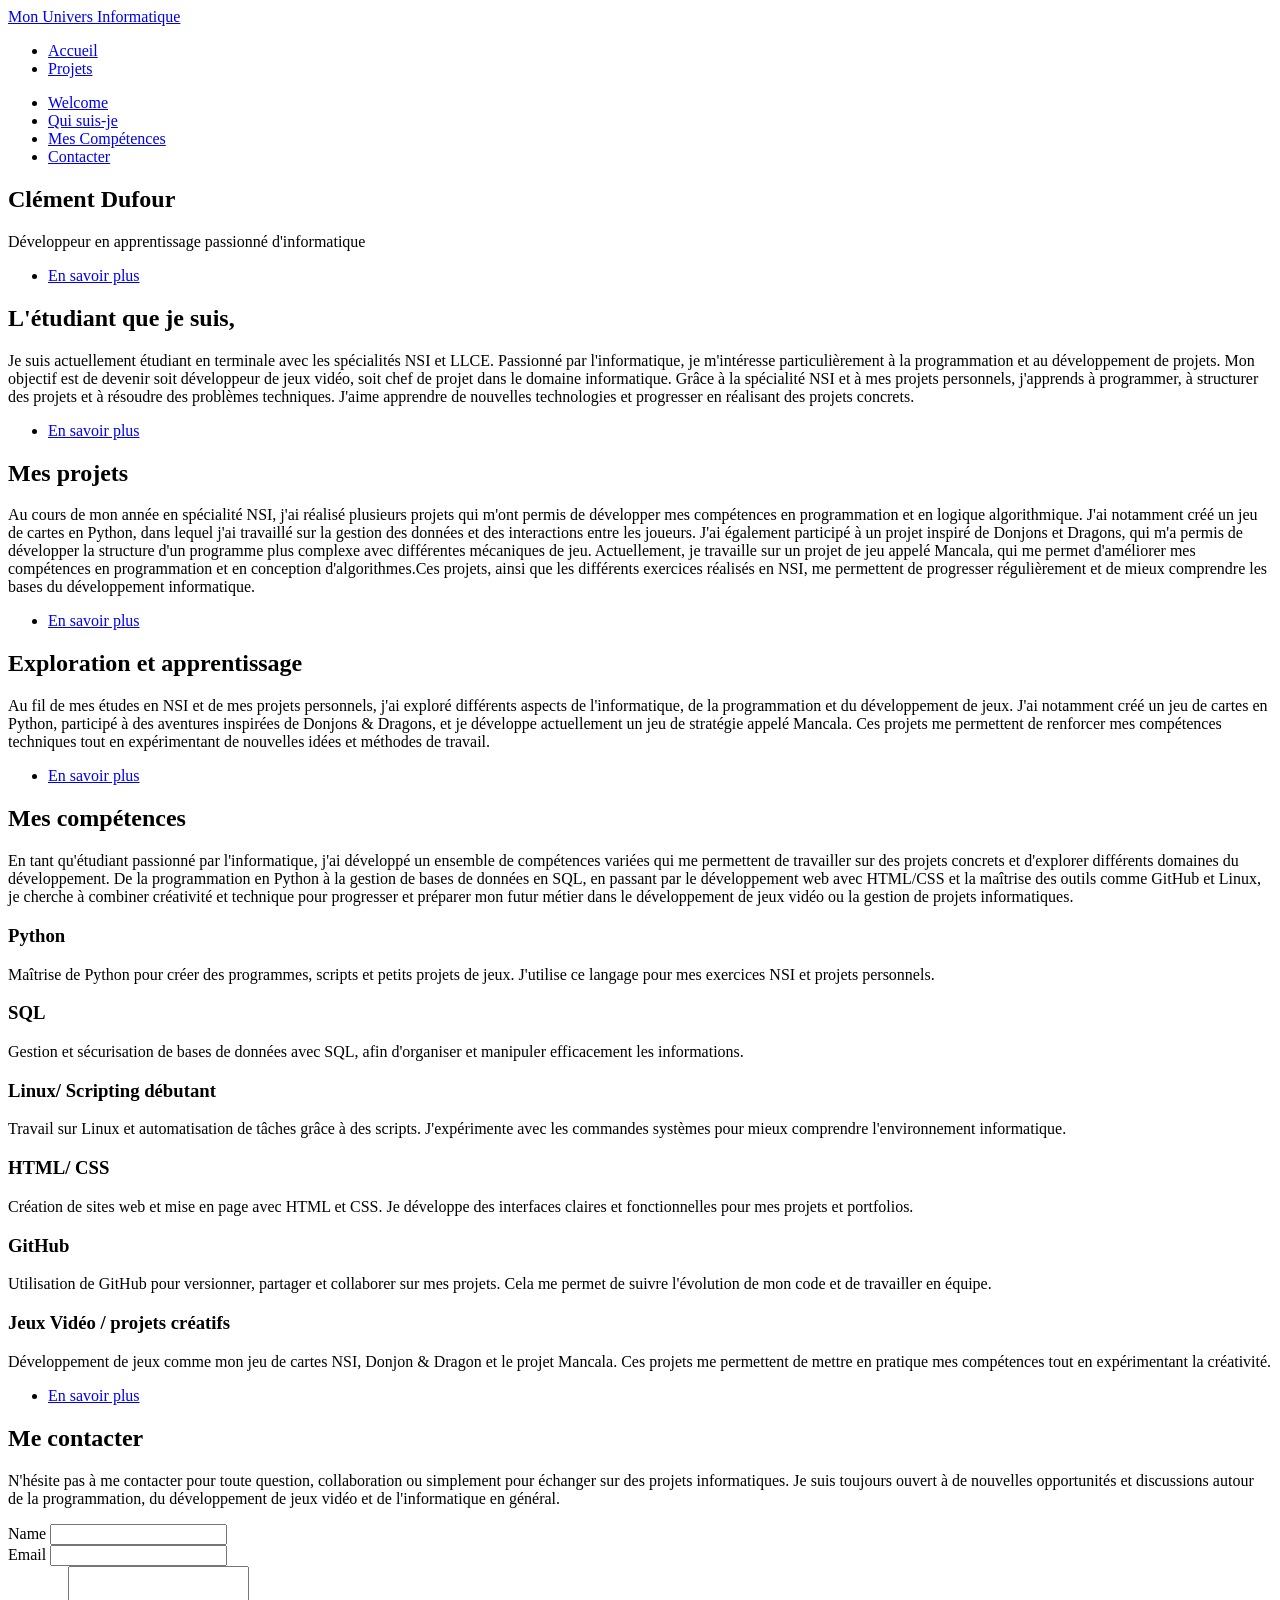
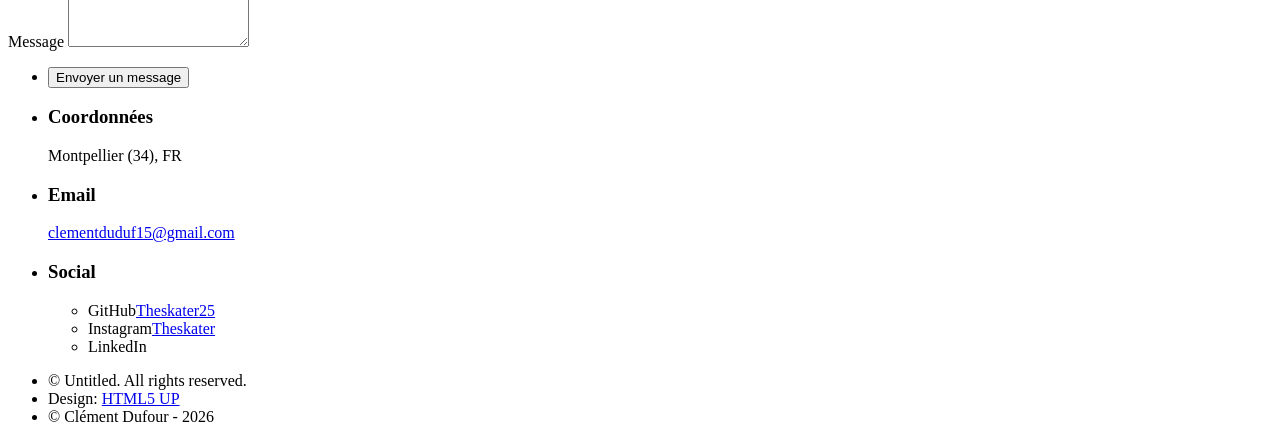
==== index.html @ 6a255f09 "Add files via upload" ====
<!DOCTYPE HTML>
<html>
	<head>
		<title>Mon Univers Informatique</title>
		<meta charset="utf-8" />
		<meta name="viewport" content="width=device-width, initial-scale=1, user-scalable=no" />
		<link rel="stylesheet" href="assets/css/main.css" />
		<noscript><link rel="stylesheet" href="assets/css/noscript.css" /></noscript>
	</head>
	<body class="is-preload">
		<!-- Header -->
		<header id="header">
			<a href="index.html" class="title">Mon Univers Informatique</a>
			<nav>
				<ul>
					<li><a href="index.html" class="active">Accueil</a></li>
					<li><a href="generic.html">Projets</a></li>
				</ul>
			</nav>
		</header>
		<!-- Sidebar -->
			<section id="sidebar">
				<div class="inner">
					<nav>
						<ul>
							<li><a href="#intro">Welcome</a></li>
							<li><a href="#one">Qui suis-je</a></li>
							<li><a href="#two">Mes Compétences</a></li>
							<li><a href="#three">Contacter</a></li>
						</ul>
					</nav>
				</div>
			</section>

		<!-- Wrapper -->
			<div id="wrapper">

				<!-- Intro -->
					<section id="intro" class="wrapper style1 fullscreen fade-up">
						<div class="inner">
							<h1>Clément Dufour</h1>
							<p>Développeur en apprentissage passionné d'informatique</a><br/>
							<ul class="actions">
								<li><a href="#one" class="button scrolly">En savoir plus</a></li>
							</ul>
						</div>
					</section>

				<!-- One -->
					<section id="one" class="wrapper style2 spotlights">
						<section>
							<a class="image"><img src="images/image_etudiant.jpg" alt="" data-position="center center" /></a>
							<div class="content">
								<div class="inner">
									<h2>L'étudiant que je suis,</h2>
									<p><p><p>Je suis actuellement étudiant en terminale avec les spécialités NSI et LLCE. Passionné par l'informatique, je m'intéresse particulièrement à la programmation et 
										au développement de projets. Mon objectif est de devenir soit développeur de jeux vidéo, soit chef de projet dans le domaine informatique. Grâce à la spécialité NSI et à mes projets personnels, j'apprends à programmer, 
										à structurer des projets et à résoudre des problèmes techniques. J'aime apprendre de nouvelles technologies et progresser en réalisant des projets concrets.</p></p>
									<ul class="actions">
										<li><a href="#two" class="button scrolly">En savoir plus</a></li>
									</ul>
								</div>
							</div>
						</section>
						<section>
							<a class="image"><img src="images/ampoule.jpg" alt="" data-position="top center" /></a>
							<div class="content">
								<div class="inner">
									<h2>Mes projets</h2>
									<p><p> Au cours de mon année en spécialité NSI, j'ai réalisé plusieurs projets qui m'ont permis de développer mes compétences en programmation et en logique algorithmique. J'ai notamment créé un jeu de cartes en Python, dans lequel j'ai travaillé sur la gestion 
										des données et des interactions entre les joueurs. J'ai également participé à un projet inspiré de Donjons et Dragons, qui m'a permis de développer la structure d'un programme plus complexe avec différentes mécaniques de jeu.
										Actuellement, je travaille sur un projet de jeu appelé Mancala, qui me permet d'améliorer mes compétences en programmation et en conception d'algorithmes.Ces projets, ainsi que les différents exercices réalisés en NSI, me permettent de progresser 
										régulièrement et de mieux comprendre les bases du développement informatique.</p></p>
									<ul class="actions">
										<li><a href="generic.html" class="button">En savoir plus</a></li>
									</ul>
								</div>
							</div>
						</section>
						<section>
							<a class="image"><img src="images/imageOuterWild.jpg" alt="" data-position="25% 25%" /></a>
							<div class="content">
								<div class="inner">
									<h2>Exploration et apprentissage</h2>
									<p>Au fil de mes études en NSI et de mes projets personnels, j'ai exploré différents aspects de l'informatique, de la programmation et du développement de jeux.
									   J'ai notamment créé un jeu de cartes en Python, participé à des aventures inspirées de Donjons & Dragons, et je développe actuellement un jeu de stratégie appelé Mancala.
									   Ces projets me permettent de renforcer mes compétences techniques tout en expérimentant de nouvelles idées et méthodes de travail.</p>
									<ul class="actions">
										<li><a href="#two" class="button scrolly">En savoir plus</a></li>
									</ul>
								</div>
							</div>
						</section>
					</section>

				<!-- Two -->
					<section id="two" class="wrapper style3 fade-up">
						<div class="inner">
							<h2>Mes compétences</h2>
							<p>En tant qu'étudiant passionné par l'informatique, j'ai développé un ensemble de compétences variées qui me permettent de travailler sur des projets concrets et d'explorer différents domaines du développement. 
							   De la programmation en Python à la gestion de bases de données en SQL, en passant par le développement web avec HTML/CSS et la maîtrise des outils comme GitHub et Linux, je cherche à combiner créativité et technique pour progresser et préparer mon futur métier dans le développement de jeux vidéo ou la gestion de projets informatiques.</p>
							<div class="features">
								<section>
									<span class="icon solid major fa-code"></span>
									<h3>Python</h3>
									<p>Maîtrise de Python pour créer des programmes, scripts et petits projets de jeux. J'utilise ce langage pour mes exercices NSI et projets personnels.</p>
								</section>
								<section>
									<span class="icon solid major fa-lock"></span>
									<h3>SQL</h3>
									<p>Gestion et sécurisation de bases de données avec SQL, afin d'organiser et manipuler efficacement les informations.</p>
								</section>
								<section>
									<span class="icon solid major fa-cog"></span>
									<h3>Linux/ Scripting débutant</h3>
									<p>Travail sur Linux et automatisation de tâches grâce à des scripts. J'expérimente avec les commandes systèmes pour mieux comprendre l'environnement informatique.</p>
								</section>
								<section>
									<span class="icon solid major fa-desktop"></span>
									<h3>HTML/ CSS</h3>
									<p>Création de sites web et mise en page avec HTML et CSS. Je développe des interfaces claires et fonctionnelles pour mes projets et portfolios.</p>
								</section>
								<section>
									<span class="icon solid major fa-link"></span>
									<h3>GitHub</h3>
									<p>Utilisation de GitHub pour versionner, partager et collaborer sur mes projets. Cela me permet de suivre l'évolution de mon code et de travailler en équipe.</p>
								</section>
								<section>
									<span class="icon major fa-gem"></span>
									<h3>Jeux Vidéo / projets créatifs</h3>
									<p>Développement de jeux comme mon jeu de cartes NSI, Donjon & Dragon et le projet Mancala. Ces projets me permettent de mettre en pratique mes compétences tout en expérimentant la créativité.</p>
								</section>
							</div>
							<ul class="actions">
								<li><a href="generic.html" class="button">En savoir plus</a></li>
							</ul>
						</div>
					</section>

				<!-- Three -->
					<section id="three" class="wrapper style1 fade-up">
						<div class="inner">
							<h2>Me contacter</h2>
							<p>N'hésite pas à me contacter pour toute question, collaboration ou simplement pour échanger sur des projets informatiques. 
								Je suis toujours ouvert à de nouvelles opportunités et discussions autour de la programmation, du développement de jeux vidéo et de l'informatique en général.</p>
							<div class="split style1">
								<section>
									<form action="https://formspree.io/f/xrbggpwe" method="POST">
										<div class="fields">
											<div class="field half">
												<label for="name">Name</label>
												<input type="text" name="name" id="name" required />
											</div>
											<div class="field half">
												<label for="email">Email</label>
												<input type="email" name="email" id="email" required />
											</div>
											<div class="field">
												<label for="message">Message</label>
												<textarea name="message" id="message" rows="5" required></textarea>
											</div>
										</div>
										<ul class="actions">
											<li><input type="submit" value="Envoyer un message" class="button submit"></li>
										</ul>
									</form>
								</section>
								<section>
									<ul class="contact">
										<li>
											<h3>Coordonnées</h3>
											<span>Montpellier (34),</a> FR </span>
										</li>
										<li>
											<h3>Email</h3>
											<a href="mailto:clementduduf15@gmail.com">clementduduf15@gmail.com</a>

										</li>
										<li>
											<h3>Social</h3>
											<ul class="icons">
												<li><a class="icon brands fa-github"><span class="label">GitHub</span><a href="https://github.com/Theskater25">Theskater25</a></li>
												<li><a class="icon brands fa-instagram"><span class="label">Instagram</span><a href="https://www.instagram.com/clement.duf15?igsh=MTU4azQyaDRmZXhjaA%3D%3D&utm_source=qr">Theskater</a></li>
												<li><a class="icon brands fa-linkedin-in"><span class="label">LinkedIn</span></a></li>
											</ul>
										</li>
									</ul>
								</section>
							</div>
						</div>
					</section>

			</div>

		<!-- Footer -->
			<footer id="footer" class="wrapper style1-alt">
				<div class="inner">
					<ul class="menu">
						<li>&copy; Untitled. All rights reserved.</li><li>Design: <a href="http://html5up.net">HTML5 UP</a></li><li>© Clément Dufour - 2026</li>
					</ul>
				</div>
			</footer>

		<!-- Scripts -->
			<script src="assets/js/jquery.min.js"></script>
			<script src="assets/js/jquery.scrollex.min.js"></script>
			<script src="assets/js/jquery.scrolly.min.js"></script>
			<script src="assets/js/browser.min.js"></script>
			<script src="assets/js/breakpoints.min.js"></script>
			<script src="assets/js/util.js"></script>
			<script src="assets/js/main.js"></script>

	</body>
</html>
---- assets/css/main.css ----
@import url(fontawesome-all.min.css);

/*
	Hyperspace by HTML5 UP
	html5up.net | @ajlkn
	Free for personal and commercial use under the CCA 3.0 license (html5up.net/license)
*/

html, body, div, span, applet, object,
iframe, h1, h2, h3, h4, h5, h6, p, blockquote,
pre, a, abbr, acronym, address, big, cite,
code, del, dfn, em, img, ins, kbd, q, s, samp,
small, strike, strong, sub, sup, tt, var, b,
u, i, center, dl, dt, dd, ol, ul, li, fieldset,
form, label, legend, table, caption, tbody,
tfoot, thead, tr, th, td, article, aside,
canvas, details, embed, figure, figcaption,
footer, header, hgroup, menu, nav, output, ruby,
section, summary, time, mark, audio, video {
	margin: 0;
	padding: 0;
	border: 0;
	font-size: 100%;
	font: inherit;
	vertical-align: baseline;}

article, aside, details, figcaption, figure,
footer, header, hgroup, menu, nav, section {
	display: block;}

body {
	line-height: 1;
}

ol, ul {
	list-style: none;
}

blockquote, q {
	quotes: none;
}

	blockquote:before, blockquote:after, q:before, q:after {
		content: '';
		content: none;
	}

table {
	border-collapse: collapse;
	border-spacing: 0;
}

body {
	-webkit-text-size-adjust: none;
}

mark {
	background-color: transparent;
	color: inherit;
}

input::-moz-focus-inner {
	border: 0;
	padding: 0;
}

input, select, textarea {
	-moz-appearance: none;
	-webkit-appearance: none;
	-ms-appearance: none;
	appearance: none;
}

/* Basic */

	@-ms-viewport {
		width: device-width;
	}

	body {
		-ms-overflow-style: scrollbar;
	}

	@media screen and (max-width: 480px) {

		html, body {
			min-width: 320px;
		}

	}

	html {
		box-sizing: border-box;
	}

	*, *:before, *:after {
		box-sizing: inherit;
	}

	body {
		background: #312450;
	}

		body.is-preload *, body.is-preload *:before, body.is-preload *:after {
			-moz-animation: none !important;
			-webkit-animation: none !important;
			-ms-animation: none !important;
			animation: none !important;
			-moz-transition: none !important;
			-webkit-transition: none !important;
			-ms-transition: none !important;
			transition: none !important;
		}

/* Type */

	body, input, select, textarea {
		color: rgba(255, 255, 255, 0.55);
		font-family: Arial, Helvetica, sans-serif;
		font-size: 16.5pt;
		font-weight: normal;
		line-height: 1.75;
	}

		@media screen and (max-width: 1680px) {

			body, input, select, textarea {
				font-size: 13pt;
			}

		}

		@media screen and (max-width: 1280px) {

			body, input, select, textarea {
				font-size: 12pt;
			}

		}

		@media screen and (max-width: 360px) {

			body, input, select, textarea {
				font-size: 11pt;
			}

		}

	a {
		-moz-transition: color 0.2s ease, border-bottom-color 0.2s ease;
		-webkit-transition: color 0.2s ease, border-bottom-color 0.2s ease;
		-ms-transition: color 0.2s ease, border-bottom-color 0.2s ease;
		transition: color 0.2s ease, border-bottom-color 0.2s ease;
		border-bottom: dotted 1px rgba(255, 255, 255, 0.35);
		color: inherit;
		text-decoration: none;
	}

		a:hover {
			border-bottom-color: transparent;
			color: #ffffff;
		}

	strong, b {
		color: #ffffff;
		font-weight: bold;
	}

	em, i {
		font-style: italic;
	}

	p {
		margin: 0 0 2em 0;
	}

	h1, h2, h3, h4, h5, h6 {
		color: #ffffff;
		font-weight: bold;
		line-height: 1.5;
		margin: 0 0 0.5em 0;
	}

		h1 a, h2 a, h3 a, h4 a, h5 a, h6 a {
			color: inherit;
			text-decoration: none;
		}

	h1 {
		font-size: 2.75em;
	}

		h1.major {
			margin: 0 0 1.3em 0;
			position: relative;
			padding-bottom: 0.35em;
		}

			h1.major:after {
				background-image: -moz-linear-gradient(to right, #5e42a6, #b74e91);
				background-image: -webkit-linear-gradient(to right, #5e42a6, #b74e91);
				background-image: -ms-linear-gradient(to right, #5e42a6, #b74e91);
				background-image: linear-gradient(to right, #5e42a6, #b74e91);
				-moz-transition: max-width 0.2s ease;
				-webkit-transition: max-width 0.2s ease;
				-ms-transition: max-width 0.2s ease;
				transition: max-width 0.2s ease;
				border-radius: 0.2em;
				bottom: 0;
				content: '';
				height: 0.05em;
				position: absolute;
				right: 0;
				width: 100%;
			}

	h2 {
		font-size: 1.75em;
	}

	h3 {
		font-size: 1.1em;
	}

	h4 {
		font-size: 1em;
	}

	h5 {
		font-size: 0.8em;
	}

	h6 {
		font-size: 0.6em;
	}

	@media screen and (max-width: 736px) {

		h1 {
			font-size: 2em;
		}

		h2 {
			font-size: 1.25em;
		}

		h3 {
			font-size: 1em;
		}

		h4 {
			font-size: 0.8em;
		}

		h5 {
			font-size: 0.6em;
		}

		h6 {
			font-size: 0.6em;
		}

	}

	sub {
		font-size: 0.8em;
		position: relative;
		top: 0.5em;
	}

	sup {
		font-size: 0.8em;
		position: relative;
		top: -0.5em;
	}

	blockquote {
		border-left: solid 4px rgba(255, 255, 255, 0.15);
		font-style: italic;
		margin: 0 0 2em 0;
		padding: 0.5em 0 0.5em 2em;
	}

	code {
		background: rgba(255, 255, 255, 0.05);
		border-radius: 0.25em;
		border: solid 1px rgba(255, 255, 255, 0.15);
		font-family: "Courier New", monospace;
		font-size: 0.9em;
		margin: 0 0.25em;
		padding: 0.25em 0.65em;
	}

	pre {
		-webkit-overflow-scrolling: touch;
		font-family: "Courier New", monospace;
		font-size: 0.9em;
		margin: 0 0 2em 0;
	}

		pre code {
			display: block;
			line-height: 1.75em;
			padding: 1em 1.5em;
			overflow-x: auto;
		}

	hr {
		border: 0;
		border-bottom: solid 1px rgba(255, 255, 255, 0.15);
		margin: 2em 0;
	}

		hr.major {
			margin: 3em 0;
		}

	.align-left {
		text-align: left;
	}

	.align-center {
		text-align: center;
	}

	.align-right {
		text-align: right;
	}

/* Row */

	.row {
		display: flex;
		flex-wrap: wrap;
		box-sizing: border-box;
		align-items: stretch;
	}

		.row > * {
			box-sizing: border-box;
		}

		.row.gtr-uniform > * > :last-child {
			margin-bottom: 0;
		}

		.row.aln-left {
			justify-content: flex-start;
		}

		.row.aln-center {
			justify-content: center;
		}

		.row.aln-right {
			justify-content: flex-end;
		}

		.row.aln-top {
			align-items: flex-start;
		}

		.row.aln-middle {
			align-items: center;
		}

		.row.aln-bottom {
			align-items: flex-end;
		}

		.row > .imp {
			order: -1;
		}

		.row > .col-1 {
			width: 8.33333%;
		}

		.row > .off-1 {
			margin-left: 8.33333%;
		}

		.row > .col-2 {
			width: 16.66667%;
		}

		.row > .off-2 {
			margin-left: 16.66667%;
		}

		.row > .col-3 {
			width: 25%;
		}

		.row > .off-3 {
			margin-left: 25%;
		}

		.row > .col-4 {
			width: 33.33333%;
		}

		.row > .off-4 {
			margin-left: 33.33333%;
		}

		.row > .col-5 {
			width: 41.66667%;
		}

		.row > .off-5 {
			margin-left: 41.66667%;
		}

		.row > .col-6 {
			width: 50%;
		}

		.row > .off-6 {
			margin-left: 50%;
		}

		.row > .col-7 {
			width: 58.33333%;
		}

		.row > .off-7 {
			margin-left: 58.33333%;
		}

		.row > .col-8 {
			width: 66.66667%;
		}

		.row > .off-8 {
			margin-left: 66.66667%;
		}

		.row > .col-9 {
			width: 75%;
		}

		.row > .off-9 {
			margin-left: 75%;
		}

		.row > .col-10 {
			width: 83.33333%;
		}

		.row > .off-10 {
			margin-left: 83.33333%;
		}

		.row > .col-11 {
			width: 91.66667%;
		}

		.row > .off-11 {
			margin-left: 91.66667%;
		}

		.row > .col-12 {
			width: 100%;
		}

		.row > .off-12 {
			margin-left: 100%;
		}

		.row.gtr-0 {
			margin-top: 0;
			margin-left: 0em;
		}

			.row.gtr-0 > * {
				padding: 0 0 0 0em;
			}

			.row.gtr-0.gtr-uniform {
				margin-top: 0em;
			}

				.row.gtr-0.gtr-uniform > * {
					padding-top: 0em;
				}

		.row.gtr-25 {
			margin-top: 0;
			margin-left: -0.375em;
		}

			.row.gtr-25 > * {
				padding: 0 0 0 0.375em;
			}

			.row.gtr-25.gtr-uniform {
				margin-top: -0.375em;
			}

				.row.gtr-25.gtr-uniform > * {
					padding-top: 0.375em;
				}

		.row.gtr-50 {
			margin-top: 0;
			margin-left: -0.75em;
		}

			.row.gtr-50 > * {
				padding: 0 0 0 0.75em;
			}

			.row.gtr-50.gtr-uniform {
				margin-top: -0.75em;
			}

				.row.gtr-50.gtr-uniform > * {
					padding-top: 0.75em;
				}

		.row {
			margin-top: 0;
			margin-left: -1.5em;
		}

			.row > * {
				padding: 0 0 0 1.5em;
			}

			.row.gtr-uniform {
				margin-top: -1.5em;
			}

				.row.gtr-uniform > * {
					padding-top: 1.5em;
				}

		.row.gtr-150 {
			margin-top: 0;
			margin-left: -2.25em;
		}

			.row.gtr-150 > * {
				padding: 0 0 0 2.25em;
			}

			.row.gtr-150.gtr-uniform {
				margin-top: -2.25em;
			}

				.row.gtr-150.gtr-uniform > * {
					padding-top: 2.25em;
				}

		.row.gtr-200 {
			margin-top: 0;
			margin-left: -3em;
		}

			.row.gtr-200 > * {
				padding: 0 0 0 3em;
			}

			.row.gtr-200.gtr-uniform {
				margin-top: -3em;
			}

				.row.gtr-200.gtr-uniform > * {
					padding-top: 3em;
				}

		@media screen and (max-width: 1680px) {

			.row {
				display: flex;
				flex-wrap: wrap;
				box-sizing: border-box;
				align-items: stretch;
			}

				.row > * {
					box-sizing: border-box;
				}

				.row.gtr-uniform > * > :last-child {
					margin-bottom: 0;
				}

				.row.aln-left {
					justify-content: flex-start;
				}

				.row.aln-center {
					justify-content: center;
				}

				.row.aln-right {
					justify-content: flex-end;
				}

				.row.aln-top {
					align-items: flex-start;
				}

				.row.aln-middle {
					align-items: center;
				}

				.row.aln-bottom {
					align-items: flex-end;
				}

				.row > .imp-xlarge {
					order: -1;
				}

				.row > .col-1-xlarge {
					width: 8.33333%;
				}

				.row > .off-1-xlarge {
					margin-left: 8.33333%;
				}

				.row > .col-2-xlarge {
					width: 16.66667%;
				}

				.row > .off-2-xlarge {
					margin-left: 16.66667%;
				}

				.row > .col-3-xlarge {
					width: 25%;
				}

				.row > .off-3-xlarge {
					margin-left: 25%;
				}

				.row > .col-4-xlarge {
					width: 33.33333%;
				}

				.row > .off-4-xlarge {
					margin-left: 33.33333%;
				}

				.row > .col-5-xlarge {
					width: 41.66667%;
				}

				.row > .off-5-xlarge {
					margin-left: 41.66667%;
				}

				.row > .col-6-xlarge {
					width: 50%;
				}

				.row > .off-6-xlarge {
					margin-left: 50%;
				}

				.row > .col-7-xlarge {
					width: 58.33333%;
				}

				.row > .off-7-xlarge {
					margin-left: 58.33333%;
				}

				.row > .col-8-xlarge {
					width: 66.66667%;
				}

				.row > .off-8-xlarge {
					margin-left: 66.66667%;
				}

				.row > .col-9-xlarge {
					width: 75%;
				}

				.row > .off-9-xlarge {
					margin-left: 75%;
				}

				.row > .col-10-xlarge {
					width: 83.33333%;
				}

				.row > .off-10-xlarge {
					margin-left: 83.33333%;
				}

				.row > .col-11-xlarge {
					width: 91.66667%;
				}

				.row > .off-11-xlarge {
					margin-left: 91.66667%;
				}

				.row > .col-12-xlarge {
					width: 100%;
				}

				.row > .off-12-xlarge {
					margin-left: 100%;
				}

				.row.gtr-0 {
					margin-top: 0;
					margin-left: 0em;
				}

					.row.gtr-0 > * {
						padding: 0 0 0 0em;
					}

					.row.gtr-0.gtr-uniform {
						margin-top: 0em;
					}

						.row.gtr-0.gtr-uniform > * {
							padding-top: 0em;
						}

				.row.gtr-25 {
					margin-top: 0;
					margin-left: -0.375em;
				}

					.row.gtr-25 > * {
						padding: 0 0 0 0.375em;
					}

					.row.gtr-25.gtr-uniform {
						margin-top: -0.375em;
					}

						.row.gtr-25.gtr-uniform > * {
							padding-top: 0.375em;
						}

				.row.gtr-50 {
					margin-top: 0;
					margin-left: -0.75em;
				}

					.row.gtr-50 > * {
						padding: 0 0 0 0.75em;
					}

					.row.gtr-50.gtr-uniform {
						margin-top: -0.75em;
					}

						.row.gtr-50.gtr-uniform > * {
							padding-top: 0.75em;
						}

				.row {
					margin-top: 0;
					margin-left: -1.5em;
				}

					.row > * {
						padding: 0 0 0 1.5em;
					}

					.row.gtr-uniform {
						margin-top: -1.5em;
					}

						.row.gtr-uniform > * {
							padding-top: 1.5em;
						}

				.row.gtr-150 {
					margin-top: 0;
					margin-left: -2.25em;
				}

					.row.gtr-150 > * {
						padding: 0 0 0 2.25em;
					}

					.row.gtr-150.gtr-uniform {
						margin-top: -2.25em;
					}

						.row.gtr-150.gtr-uniform > * {
							padding-top: 2.25em;
						}

				.row.gtr-200 {
					margin-top: 0;
					margin-left: -3em;
				}

					.row.gtr-200 > * {
						padding: 0 0 0 3em;
					}

					.row.gtr-200.gtr-uniform {
						margin-top: -3em;
					}

						.row.gtr-200.gtr-uniform > * {
							padding-top: 3em;
						}

		}

		@media screen and (max-width: 1280px) {

			.row {
				display: flex;
				flex-wrap: wrap;
				box-sizing: border-box;
				align-items: stretch;
			}

				.row > * {
					box-sizing: border-box;
				}

				.row.gtr-uniform > * > :last-child {
					margin-bottom: 0;
				}

				.row.aln-left {
					justify-content: flex-start;
				}

				.row.aln-center {
					justify-content: center;
				}

				.row.aln-right {
					justify-content: flex-end;
				}

				.row.aln-top {
					align-items: flex-start;
				}

				.row.aln-middle {
					align-items: center;
				}

				.row.aln-bottom {
					align-items: flex-end;
				}

				.row > .imp-large {
					order: -1;
				}

				.row > .col-1-large {
					width: 8.33333%;
				}

				.row > .off-1-large {
					margin-left: 8.33333%;
				}

				.row > .col-2-large {
					width: 16.66667%;
				}

				.row > .off-2-large {
					margin-left: 16.66667%;
				}

				.row > .col-3-large {
					width: 25%;
				}

				.row > .off-3-large {
					margin-left: 25%;
				}

				.row > .col-4-large {
					width: 33.33333%;
				}

				.row > .off-4-large {
					margin-left: 33.33333%;
				}

				.row > .col-5-large {
					width: 41.66667%;
				}

				.row > .off-5-large {
					margin-left: 41.66667%;
				}

				.row > .col-6-large {
					width: 50%;
				}

				.row > .off-6-large {
					margin-left: 50%;
				}

				.row > .col-7-large {
					width: 58.33333%;
				}

				.row > .off-7-large {
					margin-left: 58.33333%;
				}

				.row > .col-8-large {
					width: 66.66667%;
				}

				.row > .off-8-large {
					margin-left: 66.66667%;
				}

				.row > .col-9-large {
					width: 75%;
				}

				.row > .off-9-large {
					margin-left: 75%;
				}

				.row > .col-10-large {
					width: 83.33333%;
				}

				.row > .off-10-large {
					margin-left: 83.33333%;
				}

				.row > .col-11-large {
					width: 91.66667%;
				}

				.row > .off-11-large {
					margin-left: 91.66667%;
				}

				.row > .col-12-large {
					width: 100%;
				}

				.row > .off-12-large {
					margin-left: 100%;
				}

				.row.gtr-0 {
					margin-top: 0;
					margin-left: 0em;
				}

					.row.gtr-0 > * {
						padding: 0 0 0 0em;
					}

					.row.gtr-0.gtr-uniform {
						margin-top: 0em;
					}

						.row.gtr-0.gtr-uniform > * {
							padding-top: 0em;
						}

				.row.gtr-25 {
					margin-top: 0;
					margin-left: -0.375em;
				}

					.row.gtr-25 > * {
						padding: 0 0 0 0.375em;
					}

					.row.gtr-25.gtr-uniform {
						margin-top: -0.375em;
					}

						.row.gtr-25.gtr-uniform > * {
							padding-top: 0.375em;
						}

				.row.gtr-50 {
					margin-top: 0;
					margin-left: -0.75em;
				}

					.row.gtr-50 > * {
						padding: 0 0 0 0.75em;
					}

					.row.gtr-50.gtr-uniform {
						margin-top: -0.75em;
					}

						.row.gtr-50.gtr-uniform > * {
							padding-top: 0.75em;
						}

				.row {
					margin-top: 0;
					margin-left: -1.5em;
				}

					.row > * {
						padding: 0 0 0 1.5em;
					}

					.row.gtr-uniform {
						margin-top: -1.5em;
					}

						.row.gtr-uniform > * {
							padding-top: 1.5em;
						}

				.row.gtr-150 {
					margin-top: 0;
					margin-left: -2.25em;
				}

					.row.gtr-150 > * {
						padding: 0 0 0 2.25em;
					}

					.row.gtr-150.gtr-uniform {
						margin-top: -2.25em;
					}

						.row.gtr-150.gtr-uniform > * {
							padding-top: 2.25em;
						}

				.row.gtr-200 {
					margin-top: 0;
					margin-left: -3em;
				}

					.row.gtr-200 > * {
						padding: 0 0 0 3em;
					}

					.row.gtr-200.gtr-uniform {
						margin-top: -3em;
					}

						.row.gtr-200.gtr-uniform > * {
							padding-top: 3em;
						}

		}

		@media screen and (max-width: 980px) {

			.row {
				display: flex;
				flex-wrap: wrap;
				box-sizing: border-box;
				align-items: stretch;
			}

				.row > * {
					box-sizing: border-box;
				}

				.row.gtr-uniform > * > :last-child {
					margin-bottom: 0;
				}

				.row.aln-left {
					justify-content: flex-start;
				}

				.row.aln-center {
					justify-content: center;
				}

				.row.aln-right {
					justify-content: flex-end;
				}

				.row.aln-top {
					align-items: flex-start;
				}

				.row.aln-middle {
					align-items: center;
				}

				.row.aln-bottom {
					align-items: flex-end;
				}

				.row > .imp-medium {
					order: -1;
				}

				.row > .col-1-medium {
					width: 8.33333%;
				}

				.row > .off-1-medium {
					margin-left: 8.33333%;
				}

				.row > .col-2-medium {
					width: 16.66667%;
				}

				.row > .off-2-medium {
					margin-left: 16.66667%;
				}

				.row > .col-3-medium {
					width: 25%;
				}

				.row > .off-3-medium {
					margin-left: 25%;
				}

				.row > .col-4-medium {
					width: 33.33333%;
				}

				.row > .off-4-medium {
					margin-left: 33.33333%;
				}

				.row > .col-5-medium {
					width: 41.66667%;
				}

				.row > .off-5-medium {
					margin-left: 41.66667%;
				}

				.row > .col-6-medium {
					width: 50%;
				}

				.row > .off-6-medium {
					margin-left: 50%;
				}

				.row > .col-7-medium {
					width: 58.33333%;
				}

				.row > .off-7-medium {
					margin-left: 58.33333%;
				}

				.row > .col-8-medium {
					width: 66.66667%;
				}

				.row > .off-8-medium {
					margin-left: 66.66667%;
				}

				.row > .col-9-medium {
					width: 75%;
				}

				.row > .off-9-medium {
					margin-left: 75%;
				}

				.row > .col-10-medium {
					width: 83.33333%;
				}

				.row > .off-10-medium {
					margin-left: 83.33333%;
				}

				.row > .col-11-medium {
					width: 91.66667%;
				}

				.row > .off-11-medium {
					margin-left: 91.66667%;
				}

				.row > .col-12-medium {
					width: 100%;
				}

				.row > .off-12-medium {
					margin-left: 100%;
				}

				.row.gtr-0 {
					margin-top: 0;
					margin-left: 0em;
				}

					.row.gtr-0 > * {
						padding: 0 0 0 0em;
					}

					.row.gtr-0.gtr-uniform {
						margin-top: 0em;
					}

						.row.gtr-0.gtr-uniform > * {
							padding-top: 0em;
						}

				.row.gtr-25 {
					margin-top: 0;
					margin-left: -0.375em;
				}

					.row.gtr-25 > * {
						padding: 0 0 0 0.375em;
					}

					.row.gtr-25.gtr-uniform {
						margin-top: -0.375em;
					}

						.row.gtr-25.gtr-uniform > * {
							padding-top: 0.375em;
						}

				.row.gtr-50 {
					margin-top: 0;
					margin-left: -0.75em;
				}

					.row.gtr-50 > * {
						padding: 0 0 0 0.75em;
					}

					.row.gtr-50.gtr-uniform {
						margin-top: -0.75em;
					}

						.row.gtr-50.gtr-uniform > * {
							padding-top: 0.75em;
						}

				.row {
					margin-top: 0;
					margin-left: -1.5em;
				}

					.row > * {
						padding: 0 0 0 1.5em;
					}

					.row.gtr-uniform {
						margin-top: -1.5em;
					}

						.row.gtr-uniform > * {
							padding-top: 1.5em;
						}

				.row.gtr-150 {
					margin-top: 0;
					margin-left: -2.25em;
				}

					.row.gtr-150 > * {
						padding: 0 0 0 2.25em;
					}

					.row.gtr-150.gtr-uniform {
						margin-top: -2.25em;
					}

						.row.gtr-150.gtr-uniform > * {
							padding-top: 2.25em;
						}

				.row.gtr-200 {
					margin-top: 0;
					margin-left: -3em;
				}

					.row.gtr-200 > * {
						padding: 0 0 0 3em;
					}

					.row.gtr-200.gtr-uniform {
						margin-top: -3em;
					}

						.row.gtr-200.gtr-uniform > * {
							padding-top: 3em;
						}

		}

		@media screen and (max-width: 736px) {

			.row {
				display: flex;
				flex-wrap: wrap;
				box-sizing: border-box;
				align-items: stretch;
			}

				.row > * {
					box-sizing: border-box;
				}

				.row.gtr-uniform > * > :last-child {
					margin-bottom: 0;
				}

				.row.aln-left {
					justify-content: flex-start;
				}

				.row.aln-center {
					justify-content: center;
				}

				.row.aln-right {
					justify-content: flex-end;
				}

				.row.aln-top {
					align-items: flex-start;
				}

				.row.aln-middle {
					align-items: center;
				}

				.row.aln-bottom {
					align-items: flex-end;
				}

				.row > .imp-small {
					order: -1;
				}

				.row > .col-1-small {
					width: 8.33333%;
				}

				.row > .off-1-small {
					margin-left: 8.33333%;
				}

				.row > .col-2-small {
					width: 16.66667%;
				}

				.row > .off-2-small {
					margin-left: 16.66667%;
				}

				.row > .col-3-small {
					width: 25%;
				}

				.row > .off-3-small {
					margin-left: 25%;
				}

				.row > .col-4-small {
					width: 33.33333%;
				}

				.row > .off-4-small {
					margin-left: 33.33333%;
				}

				.row > .col-5-small {
					width: 41.66667%;
				}

				.row > .off-5-small {
					margin-left: 41.66667%;
				}

				.row > .col-6-small {
					width: 50%;
				}

				.row > .off-6-small {
					margin-left: 50%;
				}

				.row > .col-7-small {
					width: 58.33333%;
				}

				.row > .off-7-small {
					margin-left: 58.33333%;
				}

				.row > .col-8-small {
					width: 66.66667%;
				}

				.row > .off-8-small {
					margin-left: 66.66667%;
				}

				.row > .col-9-small {
					width: 75%;
				}

				.row > .off-9-small {
					margin-left: 75%;
				}

				.row > .col-10-small {
					width: 83.33333%;
				}

				.row > .off-10-small {
					margin-left: 83.33333%;
				}

				.row > .col-11-small {
					width: 91.66667%;
				}

				.row > .off-11-small {
					margin-left: 91.66667%;
				}

				.row > .col-12-small {
					width: 100%;
				}

				.row > .off-12-small {
					margin-left: 100%;
				}

				.row.gtr-0 {
					margin-top: 0;
					margin-left: 0em;
				}

					.row.gtr-0 > * {
						padding: 0 0 0 0em;
					}

					.row.gtr-0.gtr-uniform {
						margin-top: 0em;
					}

						.row.gtr-0.gtr-uniform > * {
							padding-top: 0em;
						}

				.row.gtr-25 {
					margin-top: 0;
					margin-left: -0.375em;
				}

					.row.gtr-25 > * {
						padding: 0 0 0 0.375em;
					}

					.row.gtr-25.gtr-uniform {
						margin-top: -0.375em;
					}

						.row.gtr-25.gtr-uniform > * {
							padding-top: 0.375em;
						}

				.row.gtr-50 {
					margin-top: 0;
					margin-left: -0.75em;
				}

					.row.gtr-50 > * {
						padding: 0 0 0 0.75em;
					}

					.row.gtr-50.gtr-uniform {
						margin-top: -0.75em;
					}

						.row.gtr-50.gtr-uniform > * {
							padding-top: 0.75em;
						}

				.row {
					margin-top: 0;
					margin-left: -1.5em;
				}

					.row > * {
						padding: 0 0 0 1.5em;
					}

					.row.gtr-uniform {
						margin-top: -1.5em;
					}

						.row.gtr-uniform > * {
							padding-top: 1.5em;
						}

				.row.gtr-150 {
					margin-top: 0;
					margin-left: -2.25em;
				}

					.row.gtr-150 > * {
						padding: 0 0 0 2.25em;
					}

					.row.gtr-150.gtr-uniform {
						margin-top: -2.25em;
					}

						.row.gtr-150.gtr-uniform > * {
							padding-top: 2.25em;
						}

				.row.gtr-200 {
					margin-top: 0;
					margin-left: -3em;
				}

					.row.gtr-200 > * {
						padding: 0 0 0 3em;
					}

					.row.gtr-200.gtr-uniform {
						margin-top: -3em;
					}

						.row.gtr-200.gtr-uniform > * {
							padding-top: 3em;
						}

		}

		@media screen and (max-width: 480px) {

			.row {
				display: flex;
				flex-wrap: wrap;
				box-sizing: border-box;
				align-items: stretch;
			}

				.row > * {
					box-sizing: border-box;
				}

				.row.gtr-uniform > * > :last-child {
					margin-bottom: 0;
				}

				.row.aln-left {
					justify-content: flex-start;
				}

				.row.aln-center {
					justify-content: center;
				}

				.row.aln-right {
					justify-content: flex-end;
				}

				.row.aln-top {
					align-items: flex-start;
				}

				.row.aln-middle {
					align-items: center;
				}

				.row.aln-bottom {
					align-items: flex-end;
				}

				.row > .imp-xsmall {
					order: -1;
				}

				.row > .col-1-xsmall {
					width: 8.33333%;
				}

				.row > .off-1-xsmall {
					margin-left: 8.33333%;
				}

				.row > .col-2-xsmall {
					width: 16.66667%;
				}

				.row > .off-2-xsmall {
					margin-left: 16.66667%;
				}

				.row > .col-3-xsmall {
					width: 25%;
				}

				.row > .off-3-xsmall {
					margin-left: 25%;
				}

				.row > .col-4-xsmall {
					width: 33.33333%;
				}

				.row > .off-4-xsmall {
					margin-left: 33.33333%;
				}

				.row > .col-5-xsmall {
					width: 41.66667%;
				}

				.row > .off-5-xsmall {
					margin-left: 41.66667%;
				}

				.row > .col-6-xsmall {
					width: 50%;
				}

				.row > .off-6-xsmall {
					margin-left: 50%;
				}

				.row > .col-7-xsmall {
					width: 58.33333%;
				}

				.row > .off-7-xsmall {
					margin-left: 58.33333%;
				}

				.row > .col-8-xsmall {
					width: 66.66667%;
				}

				.row > .off-8-xsmall {
					margin-left: 66.66667%;
				}

				.row > .col-9-xsmall {
					width: 75%;
				}

				.row > .off-9-xsmall {
					margin-left: 75%;
				}

				.row > .col-10-xsmall {
					width: 83.33333%;
				}

				.row > .off-10-xsmall {
					margin-left: 83.33333%;
				}

				.row > .col-11-xsmall {
					width: 91.66667%;
				}

				.row > .off-11-xsmall {
					margin-left: 91.66667%;
				}

				.row > .col-12-xsmall {
					width: 100%;
				}

				.row > .off-12-xsmall {
					margin-left: 100%;
				}

				.row.gtr-0 {
					margin-top: 0;
					margin-left: 0em;
				}

					.row.gtr-0 > * {
						padding: 0 0 0 0em;
					}

					.row.gtr-0.gtr-uniform {
						margin-top: 0em;
					}

						.row.gtr-0.gtr-uniform > * {
							padding-top: 0em;
						}

				.row.gtr-25 {
					margin-top: 0;
					margin-left: -0.375em;
				}

					.row.gtr-25 > * {
						padding: 0 0 0 0.375em;
					}

					.row.gtr-25.gtr-uniform {
						margin-top: -0.375em;
					}

						.row.gtr-25.gtr-uniform > * {
							padding-top: 0.375em;
						}

				.row.gtr-50 {
					margin-top: 0;
					margin-left: -0.75em;
				}

					.row.gtr-50 > * {
						padding: 0 0 0 0.75em;
					}

					.row.gtr-50.gtr-uniform {
						margin-top: -0.75em;
					}

						.row.gtr-50.gtr-uniform > * {
							padding-top: 0.75em;
						}

				.row {
					margin-top: 0;
					margin-left: -1.5em;
				}

					.row > * {
						padding: 0 0 0 1.5em;
					}

					.row.gtr-uniform {
						margin-top: -1.5em;
					}

						.row.gtr-uniform > * {
							padding-top: 1.5em;
						}

				.row.gtr-150 {
					margin-top: 0;
					margin-left: -2.25em;
				}

					.row.gtr-150 > * {
						padding: 0 0 0 2.25em;
					}

					.row.gtr-150.gtr-uniform {
						margin-top: -2.25em;
					}

						.row.gtr-150.gtr-uniform > * {
							padding-top: 2.25em;
						}

				.row.gtr-200 {
					margin-top: 0;
					margin-left: -3em;
				}

					.row.gtr-200 > * {
						padding: 0 0 0 3em;
					}

					.row.gtr-200.gtr-uniform {
						margin-top: -3em;
					}

						.row.gtr-200.gtr-uniform > * {
							padding-top: 3em;
						}

		}

/* Box */

	.box {
		border-radius: 0.25em;
		border: solid 1px rgba(255, 255, 255, 0.15);
		margin-bottom: 2em;
		padding: 1.5em;
	}

		.box > :last-child,
		.box > :last-child > :last-child,
		.box > :last-child > :last-child > :last-child {
			margin-bottom: 0;
		}

		.box.alt {
			border: 0;
			border-radius: 0;
			padding: 0;
		}

/* Button */

	input[type="submit"],
	input[type="reset"],
	input[type="button"],
	button,
	.button {
		-moz-appearance: none;
		-webkit-appearance: none;
		-ms-appearance: none;
		appearance: none;
		-moz-transition: border-color 0.2s ease;
		-webkit-transition: border-color 0.2s ease;
		-ms-transition: border-color 0.2s ease;
		transition: border-color 0.2s ease;
		background-color: transparent;
		border: solid 1px !important;
		border-color: rgba(255, 255, 255, 0.15) !important;
		border-radius: 3em;
		color: #ffffff !important;
		cursor: pointer;
		display: inline-block;
		font-size: 0.6em;
		font-weight: bold;
		height: calc(4.75em + 2px);
		letter-spacing: 0.25em;
		line-height: 4.75em;
		outline: 0;
		padding: 0 3.75em;
		position: relative;
		text-align: center;
		text-decoration: none;
		text-transform: uppercase;
		white-space: nowrap;
	}

		input[type="submit"]:after,
		input[type="reset"]:after,
		input[type="button"]:after,
		button:after,
		.button:after {
			-moz-transform: scale(0.25);
			-webkit-transform: scale(0.25);
			-ms-transform: scale(0.25);
			transform: scale(0.25);
			pointer-events: none;
			-moz-transition: opacity 0.2s ease, -moz-transform 0.2s ease;
			-webkit-transition: opacity 0.2s ease, -webkit-transform 0.2s ease;
			-ms-transition: opacity 0.2s ease, -ms-transform 0.2s ease;
			transition: opacity 0.2s ease, transform 0.2s ease;
			background: #ffffff;
			border-radius: 3em;
			content: '';
			height: 100%;
			left: 0;
			opacity: 0;
			position: absolute;
			top: 0;
			width: 100%;
		}

		input[type="submit"].icon:before,
		input[type="reset"].icon:before,
		input[type="button"].icon:before,
		button.icon:before,
		.button.icon:before {
			margin-right: 0.75em;
		}

		input[type="submit"].fit,
		input[type="reset"].fit,
		input[type="button"].fit,
		button.fit,
		.button.fit {
			width: 100%;
		}

		input[type="submit"].small,
		input[type="reset"].small,
		input[type="button"].small,
		button.small,
		.button.small {
			font-size: 0.4em;
		}

		input[type="submit"].large,
		input[type="reset"].large,
		input[type="button"].large,
		button.large,
		.button.large {
			font-size: 0.8em;
		}

		input[type="submit"].primary,
		input[type="reset"].primary,
		input[type="button"].primary,
		button.primary,
		.button.primary {
			background-color: #ffffff;
			color: #312450 !important;
		}

			input[type="submit"].primary:after,
			input[type="reset"].primary:after,
			input[type="button"].primary:after,
			button.primary:after,
			.button.primary:after {
				display: none;
			}

		input[type="submit"].disabled, input[type="submit"]:disabled,
		input[type="reset"].disabled,
		input[type="reset"]:disabled,
		input[type="button"].disabled,
		input[type="button"]:disabled,
		button.disabled,
		button:disabled,
		.button.disabled,
		.button:disabled {
			cursor: default;
			opacity: 0.5;
			pointer-events: none;
		}

		input[type="submit"]:hover,
		input[type="reset"]:hover,
		input[type="button"]:hover,
		button:hover,
		.button:hover {
			border-color: rgba(255, 255, 255, 0.55) !important;
		}

			input[type="submit"]:hover:after,
			input[type="reset"]:hover:after,
			input[type="button"]:hover:after,
			button:hover:after,
			.button:hover:after {
				opacity: 0.05;
				-moz-transform: scale(1);
				-webkit-transform: scale(1);
				-ms-transform: scale(1);
				transform: scale(1);
			}

			input[type="submit"]:hover:active,
			input[type="reset"]:hover:active,
			input[type="button"]:hover:active,
			button:hover:active,
			.button:hover:active {
				border-color: #ffffff !important;
			}

				input[type="submit"]:hover:active:after,
				input[type="reset"]:hover:active:after,
				input[type="button"]:hover:active:after,
				button:hover:active:after,
				.button:hover:active:after {
					opacity: 0.1;
				}

/* Features */

	.features {
		display: -moz-flex;
		display: -webkit-flex;
		display: -ms-flex;
		display: flex;
		-moz-flex-wrap: wrap;
		-webkit-flex-wrap: wrap;
		-ms-flex-wrap: wrap;
		flex-wrap: wrap;
		border-radius: 0.25em;
		border: solid 1px rgba(255, 255, 255, 0.15);
		background: rgba(255, 255, 255, 0.05);
		margin: 0 0 2em 0;
	}

		.features section {
			padding: 3.5em 3em 1em 7em ;
			width: 50%;
			border-top: solid 1px rgba(255, 255, 255, 0.15);
			position: relative;
		}

			.features section:nth-child(-n + 2) {
				border-top-width: 0;
			}

			.features section:nth-child(2n) {
				border-left: solid 1px rgba(255, 255, 255, 0.15);
			}

			.features section .icon {
				-moz-transition: opacity 0.5s ease, -moz-transform 0.5s ease;
				-webkit-transition: opacity 0.5s ease, -webkit-transform 0.5s ease;
				-ms-transition: opacity 0.5s ease, -ms-transform 0.5s ease;
				transition: opacity 0.5s ease, transform 0.5s ease;
				-moz-transition-delay: 1s;
				-webkit-transition-delay: 1s;
				-ms-transition-delay: 1s;
				transition-delay: 1s;
				-moz-transform: scale(1);
				-webkit-transform: scale(1);
				-ms-transform: scale(1);
				transform: scale(1);
				position: absolute;
				left: 3em;
				top: 3em;
				opacity: 1;
			}

			.features section:nth-child(1) .icon {
				-moz-transition-delay: 0.15s;
				-webkit-transition-delay: 0.15s;
				-ms-transition-delay: 0.15s;
				transition-delay: 0.15s;
			}

			.features section:nth-child(2) .icon {
				-moz-transition-delay: 0.3s;
				-webkit-transition-delay: 0.3s;
				-ms-transition-delay: 0.3s;
				transition-delay: 0.3s;
			}

			.features section:nth-child(3) .icon {
				-moz-transition-delay: 0.45s;
				-webkit-transition-delay: 0.45s;
				-ms-transition-delay: 0.45s;
				transition-delay: 0.45s;
			}

			.features section:nth-child(4) .icon {
				-moz-transition-delay: 0.6s;
				-webkit-transition-delay: 0.6s;
				-ms-transition-delay: 0.6s;
				transition-delay: 0.6s;
			}

			.features section:nth-child(5) .icon {
				-moz-transition-delay: 0.75s;
				-webkit-transition-delay: 0.75s;
				-ms-transition-delay: 0.75s;
				transition-delay: 0.75s;
			}

			.features section:nth-child(6) .icon {
				-moz-transition-delay: 0.9s;
				-webkit-transition-delay: 0.9s;
				-ms-transition-delay: 0.9s;
				transition-delay: 0.9s;
			}

			.features section:nth-child(7) .icon {
				-moz-transition-delay: 1.05s;
				-webkit-transition-delay: 1.05s;
				-ms-transition-delay: 1.05s;
				transition-delay: 1.05s;
			}

			.features section:nth-child(8) .icon {
				-moz-transition-delay: 1.2s;
				-webkit-transition-delay: 1.2s;
				-ms-transition-delay: 1.2s;
				transition-delay: 1.2s;
			}

			.features section:nth-child(9) .icon {
				-moz-transition-delay: 1.35s;
				-webkit-transition-delay: 1.35s;
				-ms-transition-delay: 1.35s;
				transition-delay: 1.35s;
			}

			.features section:nth-child(10) .icon {
				-moz-transition-delay: 1.5s;
				-webkit-transition-delay: 1.5s;
				-ms-transition-delay: 1.5s;
				transition-delay: 1.5s;
			}

			.features section:nth-child(11) .icon {
				-moz-transition-delay: 1.65s;
				-webkit-transition-delay: 1.65s;
				-ms-transition-delay: 1.65s;
				transition-delay: 1.65s;
			}

			.features section:nth-child(12) .icon {
				-moz-transition-delay: 1.8s;
				-webkit-transition-delay: 1.8s;
				-ms-transition-delay: 1.8s;
				transition-delay: 1.8s;
			}

			.features section:nth-child(13) .icon {
				-moz-transition-delay: 1.95s;
				-webkit-transition-delay: 1.95s;
				-ms-transition-delay: 1.95s;
				transition-delay: 1.95s;
			}

			.features section:nth-child(14) .icon {
				-moz-transition-delay: 2.1s;
				-webkit-transition-delay: 2.1s;
				-ms-transition-delay: 2.1s;
				transition-delay: 2.1s;
			}

			.features section:nth-child(15) .icon {
				-moz-transition-delay: 2.25s;
				-webkit-transition-delay: 2.25s;
				-ms-transition-delay: 2.25s;
				transition-delay: 2.25s;
			}

			.features section:nth-child(16) .icon {
				-moz-transition-delay: 2.4s;
				-webkit-transition-delay: 2.4s;
				-ms-transition-delay: 2.4s;
				transition-delay: 2.4s;
			}

			.features section:nth-child(17) .icon {
				-moz-transition-delay: 2.55s;
				-webkit-transition-delay: 2.55s;
				-ms-transition-delay: 2.55s;
				transition-delay: 2.55s;
			}

			.features section:nth-child(18) .icon {
				-moz-transition-delay: 2.7s;
				-webkit-transition-delay: 2.7s;
				-ms-transition-delay: 2.7s;
				transition-delay: 2.7s;
			}

			.features section:nth-child(19) .icon {
				-moz-transition-delay: 2.85s;
				-webkit-transition-delay: 2.85s;
				-ms-transition-delay: 2.85s;
				transition-delay: 2.85s;
			}

			.features section:nth-child(20) .icon {
				-moz-transition-delay: 3s;
				-webkit-transition-delay: 3s;
				-ms-transition-delay: 3s;
				transition-delay: 3s;
			}

		.features.inactive section .icon {
			-moz-transform: scale(0.5);
			-webkit-transform: scale(0.5);
			-ms-transform: scale(0.5);
			transform: scale(0.5);
			opacity: 0;
		}

		@media screen and (max-width: 980px) {

			.features {
				display: block;
			}

				.features section {
					border-top-width: 1px !important;
					border-left-width: 0 !important;
					width: 100%;
				}

					.features section:first-child {
						border-top-width: 0 !important;
					}

		}

		@media screen and (max-width: 736px) {

			.features section {
				padding: 2.5em 1.5em 0.1em 5.5em ;
			}

				.features section .icon {
					left: 1.5em;
					top: 2em;
				}

		}

		@media screen and (max-width: 480px) {

			.features section {
				padding: 2em 1.5em 0.1em 1.5em ;
			}

				.features section .icon {
					left: 0;
					position: relative;
					top: 0;
				}

		}

/* Form */

	form {
		margin: 0 0 2em 0;
	}

		form > :last-child {
			margin-bottom: 0;
		}

		form > .fields {
			display: -moz-flex;
			display: -webkit-flex;
			display: -ms-flex;
			display: flex;
			-moz-flex-wrap: wrap;
			-webkit-flex-wrap: wrap;
			-ms-flex-wrap: wrap;
			flex-wrap: wrap;
			width: calc(100% + 3em);
			margin: -1.5em 0 2em -1.5em;
		}

			form > .fields > .field {
				-moz-flex-grow: 0;
				-webkit-flex-grow: 0;
				-ms-flex-grow: 0;
				flex-grow: 0;
				-moz-flex-shrink: 0;
				-webkit-flex-shrink: 0;
				-ms-flex-shrink: 0;
				flex-shrink: 0;
				padding: 1.5em 0 0 1.5em;
				width: calc(100% - 1.5em);
			}

				form > .fields > .field.half {
					width: calc(50% - 0.75em);
				}

				form > .fields > .field.third {
					width: calc(100%/3 - 0.5em);
				}

				form > .fields > .field.quarter {
					width: calc(25% - 0.375em);
				}

		@media screen and (max-width: 480px) {

			form > .fields {
				width: calc(100% + 3em);
				margin: -1.5em 0 2em -1.5em;
			}

				form > .fields > .field {
					padding: 1.5em 0 0 1.5em;
					width: calc(100% - 1.5em);
				}

					form > .fields > .field.half {
						width: calc(100% - 1.5em);
					}

					form > .fields > .field.third {
						width: calc(100% - 1.5em);
					}

					form > .fields > .field.quarter {
						width: calc(100% - 1.5em);
					}

		}

	label {
		color: #ffffff;
		font-weight: bold;
		line-height: 1.5;
		margin: 0 0 0.7em 0;
		display: block;
		font-size: 1.1em;
	}

	input[type="text"],
	input[type="password"],
	input[type="email"],
	input[type="tel"],
	select,
	textarea {
		-moz-appearance: none;
		-webkit-appearance: none;
		-ms-appearance: none;
		appearance: none;
		background: rgba(255, 255, 255, 0.05);
		border-radius: 0.25em;
		border: none;
		border: solid 1px rgba(255, 255, 255, 0.15);
		color: inherit;
		display: block;
		outline: 0;
		padding: 0 1em;
		text-decoration: none;
		width: 100%;
	}

		input[type="text"]:invalid,
		input[type="password"]:invalid,
		input[type="email"]:invalid,
		input[type="tel"]:invalid,
		select:invalid,
		textarea:invalid {
			box-shadow: none;
		}

		input[type="text"]:focus,
		input[type="password"]:focus,
		input[type="email"]:focus,
		input[type="tel"]:focus,
		select:focus,
		textarea:focus {
			border-color: #ffffff;
			box-shadow: 0 0 0 1px #ffffff;
		}

	select {
		background-image: url("data:image/svg+xml;charset=utf8,%3Csvg xmlns='http://www.w3.org/2000/svg' width='40' height='40' preserveAspectRatio='none' viewBox='0 0 40 40'%3E%3Cpath d='M9.4,12.3l10.4,10.4l10.4-10.4c0.2-0.2,0.5-0.4,0.9-0.4c0.3,0,0.6,0.1,0.9,0.4l3.3,3.3c0.2,0.2,0.4,0.5,0.4,0.9 c0,0.4-0.1,0.6-0.4,0.9L20.7,31.9c-0.2,0.2-0.5,0.4-0.9,0.4c-0.3,0-0.6-0.1-0.9-0.4L4.3,17.3c-0.2-0.2-0.4-0.5-0.4-0.9 c0-0.4,0.1-0.6,0.4-0.9l3.3-3.3c0.2-0.2,0.5-0.4,0.9-0.4S9.1,12.1,9.4,12.3z' fill='rgba(255, 255, 255, 0.15)' /%3E%3C/svg%3E");
		background-size: 1.25rem;
		background-repeat: no-repeat;
		background-position: calc(100% - 1rem) center;
		height: 2.75em;
		padding-right: 2.75em;
		text-overflow: ellipsis;
	}

		select option {
			color: #ffffff;
			background: #312450;
		}

		select:focus::-ms-value {
			background-color: transparent;
		}

		select::-ms-expand {
			display: none;
		}

	input[type="text"],
	input[type="password"],
	input[type="email"],
	select {
		height: 2.75em;
	}

	textarea {
		padding: 0.75em 1em;
	}

		body.is-ie textarea {
			min-height: 10em;
		}

	input[type="checkbox"],
	input[type="radio"] {
		-moz-appearance: none;
		-webkit-appearance: none;
		-ms-appearance: none;
		appearance: none;
		display: block;
		float: left;
		margin-right: -2em;
		opacity: 0;
		width: 1em;
		z-index: -1;
	}

		input[type="checkbox"] + label,
		input[type="radio"] + label {
			text-decoration: none;
			color: rgba(255, 255, 255, 0.55);
			cursor: pointer;
			display: inline-block;
			font-size: 1em;
			font-weight: normal;
			padding-left: 2.4em;
			padding-right: 0.75em;
			position: relative;
		}

			input[type="checkbox"] + label:before,
			input[type="radio"] + label:before {
				-moz-osx-font-smoothing: grayscale;
				-webkit-font-smoothing: antialiased;
				display: inline-block;
				font-style: normal;
				font-variant: normal;
				text-rendering: auto;
				line-height: 1;
				text-transform: none !important;
				font-family: 'Font Awesome 5 Free';
				font-weight: 900;
			}

			input[type="checkbox"] + label:before,
			input[type="radio"] + label:before {
				background: rgba(255, 255, 255, 0.05);
				border-radius: 0.25em;
				border: solid 1px rgba(255, 255, 255, 0.15);
				content: '';
				display: inline-block;
				font-size: 0.8em;
				height: 2.0625em;
				left: 0;
				line-height: 2.0625em;
				position: absolute;
				text-align: center;
				top: 0;
				width: 2.0625em;
			}

		input[type="checkbox"]:checked + label:before,
		input[type="radio"]:checked + label:before {
			background: #ffffff;
			border-color: #ffffff;
			color: #b74e91;
			content: '\f00c';
		}

		input[type="checkbox"]:focus + label:before,
		input[type="radio"]:focus + label:before {
			border-color: #ffffff;
			box-shadow: 0 0 0 1px #ffffff;
		}

	input[type="checkbox"] + label:before {
		border-radius: 0.25em;
	}

	input[type="radio"] + label:before {
		border-radius: 100%;
	}

	::-webkit-input-placeholder {
		color: rgba(255, 255, 255, 0.35) !important;
		opacity: 1.0;
	}

	:-moz-placeholder {
		color: rgba(255, 255, 255, 0.35) !important;
		opacity: 1.0;
	}

	::-moz-placeholder {
		color: rgba(255, 255, 255, 0.35) !important;
		opacity: 1.0;
	}

	:-ms-input-placeholder {
		color: rgba(255, 255, 255, 0.35) !important;
		opacity: 1.0;
	}

/* Icon */

	.icon {
		text-decoration: none;
		border-bottom: none;
		position: relative;
	}

		.icon:before {
			-moz-osx-font-smoothing: grayscale;
			-webkit-font-smoothing: antialiased;
			display: inline-block;
			font-style: normal;
			font-variant: normal;
			text-rendering: auto;
			line-height: 1;
			text-transform: none !important;
			font-family: 'Font Awesome 5 Free';
			font-weight: 400;
		}

		.icon > .label {
			display: none;
		}

		.icon:before {
			line-height: inherit;
		}

		.icon.solid:before {
			font-weight: 900;
		}

		.icon.brands:before {
			font-family: 'Font Awesome 5 Brands';
		}

		.icon.major {
			width: 2.5em;
			height: 2.5em;
			display: block;
			background: #ffffff;
			border-radius: 100%;
			color: #312450;
			text-align: center;
			line-height: 2.5em;
			margin: 0 0 1.3em 0;
		}

			.icon.major:before {
				font-size: 1.25em;
			}

				.wrapper.style1 .icon.major:before {
					color: #5e42a6;
				}

				.wrapper.style1-alt .icon.major:before {
					color: #493382;
				}

				.wrapper.style2 .icon.major:before {
					color: #5052b5;
				}

				.wrapper.style2-alt .icon.major:before {
					color: #3e4094;
				}

				.wrapper.style3 .icon.major:before {
					color: #b74e91;
				}

				.wrapper.style3-alt .icon.major:before {
					color: #953d75;
				}

/* Image */

	.image {
		border-radius: 0.25em;
		border: 0;
		display: inline-block;
		position: relative;
	}

		.image img {
			border-radius: 0.25em;
			display: block;
		}

		.image.left, .image.right {
			max-width: 40%;
		}

			.image.left img, .image.right img {
				width: 100%;
			}

		.image.left {
			float: left;
			margin: 0 1.5em 1em 0;
			top: 0.25em;
		}

		.image.right {
			float: right;
			margin: 0 0 1em 1.5em;
			top: 0.25em;
		}

		.image.fit {
			display: block;
			margin: 0 0 2em 0;
			width: 100%;
		}

			.image.fit img {
				width: 100%;
			}

		.image.main {
			display: block;
			margin: 0 0 3em 0;
			width: 100%;
		}

			.image.main img {
				width: 100%;
			}

/* List */

	ol {
		list-style: decimal;
		margin: 0 0 2em 0;
		padding-left: 1.25em;
	}

		ol li {
			padding-left: 0.25em;
		}

	ul {
		list-style: disc;
		margin: 0 0 2em 0;
		padding-left: 1em;
	}

		ul li {
			padding-left: 0.5em;
		}

		ul.alt {
			list-style: none;
			padding-left: 0;
		}

			ul.alt li {
				border-top: solid 1px rgba(255, 255, 255, 0.15);
				padding: 0.5em 0;
			}

				ul.alt li:first-child {
					border-top: 0;
					padding-top: 0;
				}

	dl {
		margin: 0 0 2em 0;
	}

		dl dt {
			display: block;
			font-weight: bold;
			margin: 0 0 1em 0;
		}

		dl dd {
			margin-left: 2em;
		}

/* Actions */

	ul.actions {
		display: -moz-flex;
		display: -webkit-flex;
		display: -ms-flex;
		display: flex;
		cursor: default;
		list-style: none;
		margin-left: -1em;
		padding-left: 0;
	}

		ul.actions li {
			padding: 0 0 0 1em;
			vertical-align: middle;
		}

		ul.actions.special {
			-moz-justify-content: center;
			-webkit-justify-content: center;
			-ms-justify-content: center;
			justify-content: center;
			width: 100%;
			margin-left: 0;
		}

			ul.actions.special li:first-child {
				padding-left: 0;
			}

		ul.actions.stacked {
			-moz-flex-direction: column;
			-webkit-flex-direction: column;
			-ms-flex-direction: column;
			flex-direction: column;
			margin-left: 0;
		}

			ul.actions.stacked li {
				padding: 1.3em 0 0 0;
			}

				ul.actions.stacked li:first-child {
					padding-top: 0;
				}

		ul.actions.fit {
			width: calc(100% + 1em);
		}

			ul.actions.fit li {
				-moz-flex-grow: 1;
				-webkit-flex-grow: 1;
				-ms-flex-grow: 1;
				flex-grow: 1;
				-moz-flex-shrink: 1;
				-webkit-flex-shrink: 1;
				-ms-flex-shrink: 1;
				flex-shrink: 1;
				width: 100%;
			}

				ul.actions.fit li > * {
					width: 100%;
				}

			ul.actions.fit.stacked {
				width: 100%;
			}

		@media screen and (max-width: 480px) {

			ul.actions:not(.fixed) {
				-moz-flex-direction: column;
				-webkit-flex-direction: column;
				-ms-flex-direction: column;
				flex-direction: column;
				margin-left: 0;
				width: 100% !important;
			}

				ul.actions:not(.fixed) li {
					-moz-flex-grow: 1;
					-webkit-flex-grow: 1;
					-ms-flex-grow: 1;
					flex-grow: 1;
					-moz-flex-shrink: 1;
					-webkit-flex-shrink: 1;
					-ms-flex-shrink: 1;
					flex-shrink: 1;
					padding: 1em 0 0 0;
					text-align: center;
					width: 100%;
				}

					ul.actions:not(.fixed) li > * {
						width: 100%;
					}

					ul.actions:not(.fixed) li:first-child {
						padding-top: 0;
					}

					ul.actions:not(.fixed) li input[type="submit"],
					ul.actions:not(.fixed) li input[type="reset"],
					ul.actions:not(.fixed) li input[type="button"],
					ul.actions:not(.fixed) li button,
					ul.actions:not(.fixed) li .button {
						width: 100%;
					}

						ul.actions:not(.fixed) li input[type="submit"].icon:before,
						ul.actions:not(.fixed) li input[type="reset"].icon:before,
						ul.actions:not(.fixed) li input[type="button"].icon:before,
						ul.actions:not(.fixed) li button.icon:before,
						ul.actions:not(.fixed) li .button.icon:before {
							margin-left: -0.5rem;
						}

		}

/* Contact */

	ul.contact {
		list-style: none;
		padding: 0;
	}

		ul.contact > li {
			padding: 0;
			margin: 1.5em 0 0 0;
		}

			ul.contact > li:first-child {
				margin-top: 0;
			}

/* Icons */

	ul.icons {
		cursor: default;
		list-style: none;
		padding-left: 0;
	}

		ul.icons li {
			display: inline-block;
			padding: 0 0.75em 0 0;
		}

			ul.icons li:last-child {
				padding-right: 0;
			}

			ul.icons li > a, ul.icons li > span {
				border: 0;
			}

				ul.icons li > a .label, ul.icons li > span .label {
					display: none;
				}

/* Menu */

	ul.menu {
		list-style: none;
		padding: 0;
	}

		ul.menu > li {
			border-left: solid 1px rgba(255, 255, 255, 0.15);
			display: inline-block;
			line-height: 1;
			margin-left: 1.5em;
			padding: 0 0 0 1.5em;
		}

			ul.menu > li:first-child {
				border-left: 0;
				margin: 0;
				padding-left: 0;
			}

		@media screen and (max-width: 480px) {

			ul.menu > li {
				border-left: 0;
				display: block;
				line-height: inherit;
				margin: 0.5em 0 0 0;
				padding-left: 0;
			}

		}

/* Section/Article */

	section.special, article.special {
		text-align: center;
	}

	header p {
		color: rgba(255, 255, 255, 0.35);
		position: relative;
		margin: 0 0 1.5em 0;
	}

	header h2 + p {
		font-size: 1.25em;
		margin-top: -1em;
		line-height: 1.5em;
	}

	header h3 + p {
		font-size: 1.1em;
		margin-top: -0.8em;
		line-height: 1.5em;
	}

	header h4 + p,
	header h5 + p,
	header h6 + p {
		font-size: 0.9em;
		margin-top: -0.6em;
		line-height: 1.5em;
	}

/* Split */

	.split {
		display: -moz-flex;
		display: -webkit-flex;
		display: -ms-flex;
		display: flex;
	}

		.split > * {
			width: calc(50% - 2.5em);
		}

		.split > :nth-child(2n - 1) {
			padding-right: 2.5em;
			border-right: solid 1px rgba(255, 255, 255, 0.15);
		}

		.split > :nth-child(2n) {
			padding-left: 2.5em;
		}

		.split.style1 > :nth-child(2n - 1) {
			width: calc(66.66666% - 2.5em);
		}

		.split.style1 > :nth-child(2n) {
			width: calc(33.33333% - 2.5em);
		}

		@media screen and (max-width: 1680px) {

			.split > * {
				width: calc(50% - 2em);
			}

			.split > :nth-child(2n - 1) {
				padding-right: 2em;
			}

			.split > :nth-child(2n) {
				padding-left: 2em;
			}

			.split.style1 > :nth-child(2n - 1) {
				width: calc(66.66666% - 2em);
			}

			.split.style1 > :nth-child(2n) {
				width: calc(33.33333% - 2em);
			}

		}

		@media screen and (max-width: 980px) {

			.split {
				display: block;
			}

				.split > * {
					border-top: solid 1px rgba(255, 255, 255, 0.15);
					margin: 4em 0 0 0;
					padding: 4em 0 0 0;
					width: 100% !important;
				}

				.split > :nth-child(2n - 1) {
					border-right: 0;
					padding-right: 0;
				}

				.split > :nth-child(2n) {
					padding-left: 0;
				}

				.split > :first-child {
					border-top: 0;
					margin-top: 0;
					padding-top: 0;
				}

		}

		@media screen and (max-width: 736px) {

			.split > * {
				margin: 3em 0 0 0;
				padding: 3em 0 0 0;
			}

		}

/* Spotlights */

	.spotlights > section {
		display: -moz-flex;
		display: -webkit-flex;
		display: -ms-flex;
		display: flex;
		-moz-flex-direction: row;
		-webkit-flex-direction: row;
		-ms-flex-direction: row;
		flex-direction: row;
		min-height: 22.5em;
	}

		body.is-ie .spotlights > section {
			min-height: 0;
		}

		.spotlights > section > .image {
			background-position: center center;
			background-size: cover;
			border-radius: 0;
			display: block;
			position: relative;
			width: 25em;
		}

			.spotlights > section > .image img {
				border-radius: 0;
				display: block;
			}

			.spotlights > section > .image:before {
				-moz-transition: opacity 1s ease;
				-webkit-transition: opacity 1s ease;
				-ms-transition: opacity 1s ease;
				transition: opacity 1s ease;
				background: rgba(49, 36, 80, 0.9);
				content: '';
				display: block;
				height: 100%;
				left: 0;
				opacity: 0;
				position: absolute;
				top: 0;
				width: 100%;
			}

		.spotlights > section > .content {
			padding: 4em 5em 2em 5em ;
			display: -moz-flex;
			display: -webkit-flex;
			display: -ms-flex;
			display: flex;
			-moz-flex-direction: column;
			-webkit-flex-direction: column;
			-ms-flex-direction: column;
			flex-direction: column;
			-moz-justify-content: center;
			-webkit-justify-content: center;
			-ms-justify-content: center;
			justify-content: center;
			width: 50em;
			-ms-flex: 1;
		}

			.spotlights > section > .content > .inner {
				-moz-transform: translateX(0) translateY(0);
				-webkit-transform: translateX(0) translateY(0);
				-ms-transform: translateX(0) translateY(0);
				transform: translateX(0) translateY(0);
				-moz-transition: opacity 1s ease, -moz-transform 1s ease;
				-webkit-transition: opacity 1s ease, -webkit-transform 1s ease;
				-ms-transition: opacity 1s ease, -ms-transform 1s ease;
				transition: opacity 1s ease, transform 1s ease;
				opacity: 1;
			}

		.spotlights > section:nth-child(2) {
			background-color: rgba(0, 0, 0, 0.05);
		}

		.spotlights > section:nth-child(3) {
			background-color: rgba(0, 0, 0, 0.1);
		}

		.spotlights > section.inactive > .image:before,
		body.is-preload .spotlights > section > .image:before {
			opacity: 1;
		}

		.spotlights > section.inactive > .content > .inner,
		body.is-preload .spotlights > section > .content > .inner {
			-moz-transform: translateX(-1em);
			-webkit-transform: translateX(-1em);
			-ms-transform: translateX(-1em);
			transform: translateX(-1em);
			opacity: 0;
		}

		@media screen and (max-width: 1680px) {

			.spotlights > section > .content {
				padding: 4em 4em 2em 4em ;
			}

		}

		@media screen and (max-width: 980px) {

			.spotlights > section {
				display: block;
			}

				.spotlights > section > .image {
					width: 100%;
					height: 50vh;
				}

				.spotlights > section > .content {
					width: 100%;
				}

				.spotlights > section.inactive > .content > .inner,
				body.is-preload .spotlights > section > .content > .inner {
					-moz-transform: translateY(1em);
					-webkit-transform: translateY(1em);
					-ms-transform: translateY(1em);
					transform: translateY(1em);
				}

		}

		@media screen and (max-width: 736px) {

			.spotlights > section > .image {
				height: 50vh;
				min-height: 15em;
			}

			.spotlights > section > .content {
				padding: 3em 2em 1em 2em ;
			}

		}

/* Table */

	.table-wrapper {
		-webkit-overflow-scrolling: touch;
		overflow-x: auto;
	}

	table {
		margin: 0 0 2em 0;
		width: 100%;
	}

		table tbody tr {
			border: solid 1px rgba(255, 255, 255, 0.15);
			border-left: 0;
			border-right: 0;
		}

			table tbody tr:nth-child(2n + 1) {
				background-color: rgba(255, 255, 255, 0.05);
			}

		table td {
			padding: 0.75em 0.75em;
		}

		table th {
			color: #ffffff;
			font-size: 1em;
			font-weight: bold;
			padding: 0 0.75em 0.75em 0.75em;
			text-align: left;
		}

		table thead {
			border-bottom: solid 2px rgba(255, 255, 255, 0.15);
		}

		table tfoot {
			border-top: solid 2px rgba(255, 255, 255, 0.15);
		}

		table.alt {
			border-collapse: separate;
		}

			table.alt tbody tr td {
				border: solid 1px rgba(255, 255, 255, 0.15);
				border-left-width: 0;
				border-top-width: 0;
			}

				table.alt tbody tr td:first-child {
					border-left-width: 1px;
				}

			table.alt tbody tr:first-child td {
				border-top-width: 1px;
			}

			table.alt thead {
				border-bottom: 0;
			}

			table.alt tfoot {
				border-top: 0;
			}

/* Wrapper */

	.wrapper {
		position: relative;
	}

		.wrapper > .inner {
			padding: 5em 5em 3em 5em ;
			max-width: 100%;
			width: 75em;
		}

			@media screen and (max-width: 1680px) {

				.wrapper > .inner {
					padding: 4em 4em 2em 4em ;
				}

			}

			@media screen and (max-width: 1280px) {

				.wrapper > .inner {
					width: 100%;
				}

			}

			@media screen and (max-width: 736px) {

				.wrapper > .inner {
					padding: 3em 2em 1em 2em ;
				}

			}

		.wrapper.alt {
			background-color: #261c3e;
		}

		.wrapper.style1 {
			background-color: #5e42a6;
		}

		.wrapper.style1-alt {
			background-color: #493382;
		}

		.wrapper.style2 {
			background-color: #5052b5;
		}

		.wrapper.style2-alt {
			background-color: #3e4094;
		}

		.wrapper.style3 {
			background-color: #b74e91;
		}

		.wrapper.style3-alt {
			background-color: #953d75;
		}

		.wrapper.fullscreen {
			display: -moz-flex;
			display: -webkit-flex;
			display: -ms-flex;
			display: flex;
			-moz-flex-direction: column;
			-webkit-flex-direction: column;
			-ms-flex-direction: column;
			flex-direction: column;
			-moz-justify-content: center;
			-webkit-justify-content: center;
			-ms-justify-content: center;
			justify-content: center;
			min-height: 100vh;
		}

			body.is-ie .wrapper.fullscreen {
				height: 100vh;
			}

			@media screen and (max-width: 1280px) {

				.wrapper.fullscreen {
					min-height: calc(100vh - 2.5em);
				}

					body.is-ie .wrapper.fullscreen {
						height: calc(100vh - 2.5em);
					}

			}

			@media screen and (max-width: 736px) {

				.wrapper.fullscreen {
					padding: 2em 0;
					min-height: 0;
				}

					body.is-ie .wrapper.fullscreen {
						height: auto;
					}

			}

		.wrapper.fade-up > .inner {
			-moz-transform: translateY(0);
			-webkit-transform: translateY(0);
			-ms-transform: translateY(0);
			transform: translateY(0);
			-moz-transition: opacity 1s ease, -moz-transform 1s ease;
			-webkit-transition: opacity 1s ease, -webkit-transform 1s ease;
			-ms-transition: opacity 1s ease, -ms-transform 1s ease;
			transition: opacity 1s ease, transform 1s ease;
			opacity: 1.0;
		}

		.wrapper.fade-up.inactive > .inner,
		body.is-preload .wrapper.fade-up > .inner {
			opacity: 0;
			-moz-transform: translateY(1em);
			-webkit-transform: translateY(1em);
			-ms-transform: translateY(1em);
			transform: translateY(1em);
		}

		.wrapper.fade-down > .inner {
			-moz-transform: translateY(0);
			-webkit-transform: translateY(0);
			-ms-transform: translateY(0);
			transform: translateY(0);
			-moz-transition: opacity 1s ease, -moz-transform 1s ease;
			-webkit-transition: opacity 1s ease, -webkit-transform 1s ease;
			-ms-transition: opacity 1s ease, -ms-transform 1s ease;
			transition: opacity 1s ease, transform 1s ease;
			opacity: 1.0;
		}

		.wrapper.fade-down.inactive > .inner,
		body.is-preload .wrapper.fade-down > .inner {
			opacity: 0;
			-moz-transform: translateY(-1em);
			-webkit-transform: translateY(-1em);
			-ms-transform: translateY(-1em);
			transform: translateY(-1em);
		}

		.wrapper.fade > .inner {
			-moz-transition: opacity 1s ease;
			-webkit-transition: opacity 1s ease;
			-ms-transition: opacity 1s ease;
			transition: opacity 1s ease;
			opacity: 1.0;
		}

		.wrapper.fade.inactive > .inner,
		body.is-preload .wrapper.fade > .inner {
			opacity: 0;
		}

/* Header */

	#header {
		display: -moz-flex;
		display: -webkit-flex;
		display: -ms-flex;
		display: flex;
		background-color: #5e42a6;
		cursor: default;
		padding: 1.75em 2em;
	}

		#header > .title {
			border: 0;
			color: #ffffff;
			display: block;
			font-size: 1.25em;
			font-weight: bold;
		}

		#header > nav {
			-moz-flex: 1;
			-webkit-flex: 1;
			-ms-flex: 1;
			flex: 1;
			text-align: right;
		}

			#header > nav > ul {
				margin: 0;
				padding: 0;
			}

				#header > nav > ul > li {
					display: inline-block;
					margin-left: 1.75em;
					padding: 0;
					vertical-align: middle;
				}

					#header > nav > ul > li:first-child {
						margin-left: 0;
					}

					#header > nav > ul > li a {
						border: 0;
						color: rgba(255, 255, 255, 0.35);
						display: inline-block;
						font-size: 0.6em;
						font-weight: bold;
						letter-spacing: 0.25em;
						text-transform: uppercase;
					}

						#header > nav > ul > li a:hover {
							color: rgba(255, 255, 255, 0.55);
						}

						#header > nav > ul > li a.active {
							color: #ffffff;
						}

		@media screen and (max-width: 736px) {

			#header {
				padding: 1em 2em;
			}

		}

		@media screen and (max-width: 480px) {

			#header {
				display: block;
				padding: 0 2em;
				text-align: left;
			}

				#header .title {
					font-size: 1.25em;
					padding: 1em 0;
				}

				#header > nav {
					border-top: solid 1px rgba(255, 255, 255, 0.15);
					text-align: inherit;
				}

					#header > nav > ul > li {
						margin-left: 1.5em;
					}

						#header > nav > ul > li a {
							height: 6em;
							line-height: 6em;
						}

		}

/* Wrapper (main) */

	#sidebar + #wrapper {
		margin-left: 18em;
	}

		@media screen and (max-width: 1280px) {

			#sidebar + #wrapper {
				margin-left: 0;
				padding-top: 3.5em;
			}

		}

		@media screen and (max-width: 736px) {

			#sidebar + #wrapper {
				padding-top: 0;
			}

		}

	#header + #wrapper > .wrapper > .inner {
		margin: 0 auto;
	}

/* Footer */

	#sidebar + #wrapper + #footer {
		margin-left: 18em;
	}

		@media screen and (max-width: 1280px) {

			#sidebar + #wrapper + #footer {
				margin-left: 0;
			}

		}

	#footer > .inner a {
		border-bottom-color: rgba(255, 255, 255, 0.15);
	}

		#footer > .inner a:hover {
			border-bottom-color: transparent;
		}

	#footer > .inner .menu {
		font-size: 0.8em;
		color: rgba(255, 255, 255, 0.15);
	}

	#header + #wrapper + #footer > .inner {
		margin: 0 auto;
	}

/* Sidebar */

	#sidebar {
		padding: 2.5em 2.5em 0.5em 2.5em ;
		background: #312450;
		cursor: default;
		height: 100vh;
		left: 0;
		overflow-x: hidden;
		overflow-y: auto;
		position: fixed;
		text-align: right;
		top: 0;
		width: 18em;
		z-index: 10000;
	}

		#sidebar > .inner {
			display: -moz-flex;
			display: -webkit-flex;
			display: -ms-flex;
			display: flex;
			-moz-flex-direction: column;
			-webkit-flex-direction: column;
			-ms-flex-direction: column;
			flex-direction: column;
			-moz-justify-content: center;
			-webkit-justify-content: center;
			-ms-justify-content: center;
			justify-content: center;
			-moz-transform: translateY(0);
			-webkit-transform: translateY(0);
			-ms-transform: translateY(0);
			transform: translateY(0);
			-moz-transition: opacity 1s ease;
			-webkit-transition: opacity 1s ease;
			-ms-transition: opacity 1s ease;
			transition: opacity 1s ease;
			min-height: 100%;
			opacity: 1;
			width: 100%;
		}

			body.is-ie #sidebar > .inner {
				height: 100%;
			}

		#sidebar nav > ul {
			list-style: none;
			padding: 0;
		}

			#sidebar nav > ul > li {
				-moz-transform: translateY(0);
				-webkit-transform: translateY(0);
				-ms-transform: translateY(0);
				transform: translateY(0);
				-moz-transition: opacity 0.15s ease, -moz-transform 0.75s ease;
				-webkit-transition: opacity 0.15s ease, -webkit-transform 0.75s ease;
				-ms-transition: opacity 0.15s ease, -ms-transform 0.75s ease;
				transition: opacity 0.15s ease, transform 0.75s ease;
				margin: 1.5em 0 0 0;
				opacity: 1;
				padding: 0;
				position: relative;
			}

				#sidebar nav > ul > li:first-child {
					margin: 0;
				}

				#sidebar nav > ul > li:nth-child(1) {
					-moz-transition-delay: 0.45s;
					-webkit-transition-delay: 0.45s;
					-ms-transition-delay: 0.45s;
					transition-delay: 0.45s;
				}

				#sidebar nav > ul > li:nth-child(2) {
					-moz-transition-delay: 0.65s;
					-webkit-transition-delay: 0.65s;
					-ms-transition-delay: 0.65s;
					transition-delay: 0.65s;
				}

				#sidebar nav > ul > li:nth-child(3) {
					-moz-transition-delay: 0.85s;
					-webkit-transition-delay: 0.85s;
					-ms-transition-delay: 0.85s;
					transition-delay: 0.85s;
				}

				#sidebar nav > ul > li:nth-child(4) {
					-moz-transition-delay: 1.05s;
					-webkit-transition-delay: 1.05s;
					-ms-transition-delay: 1.05s;
					transition-delay: 1.05s;
				}

				#sidebar nav > ul > li:nth-child(5) {
					-moz-transition-delay: 1.25s;
					-webkit-transition-delay: 1.25s;
					-ms-transition-delay: 1.25s;
					transition-delay: 1.25s;
				}

				#sidebar nav > ul > li:nth-child(6) {
					-moz-transition-delay: 1.45s;
					-webkit-transition-delay: 1.45s;
					-ms-transition-delay: 1.45s;
					transition-delay: 1.45s;
				}

				#sidebar nav > ul > li:nth-child(7) {
					-moz-transition-delay: 1.65s;
					-webkit-transition-delay: 1.65s;
					-ms-transition-delay: 1.65s;
					transition-delay: 1.65s;
				}

				#sidebar nav > ul > li:nth-child(8) {
					-moz-transition-delay: 1.85s;
					-webkit-transition-delay: 1.85s;
					-ms-transition-delay: 1.85s;
					transition-delay: 1.85s;
				}

				#sidebar nav > ul > li:nth-child(9) {
					-moz-transition-delay: 2.05s;
					-webkit-transition-delay: 2.05s;
					-ms-transition-delay: 2.05s;
					transition-delay: 2.05s;
				}

				#sidebar nav > ul > li:nth-child(10) {
					-moz-transition-delay: 2.25s;
					-webkit-transition-delay: 2.25s;
					-ms-transition-delay: 2.25s;
					transition-delay: 2.25s;
				}

				#sidebar nav > ul > li:nth-child(11) {
					-moz-transition-delay: 2.45s;
					-webkit-transition-delay: 2.45s;
					-ms-transition-delay: 2.45s;
					transition-delay: 2.45s;
				}

				#sidebar nav > ul > li:nth-child(12) {
					-moz-transition-delay: 2.65s;
					-webkit-transition-delay: 2.65s;
					-ms-transition-delay: 2.65s;
					transition-delay: 2.65s;
				}

				#sidebar nav > ul > li:nth-child(13) {
					-moz-transition-delay: 2.85s;
					-webkit-transition-delay: 2.85s;
					-ms-transition-delay: 2.85s;
					transition-delay: 2.85s;
				}

				#sidebar nav > ul > li:nth-child(14) {
					-moz-transition-delay: 3.05s;
					-webkit-transition-delay: 3.05s;
					-ms-transition-delay: 3.05s;
					transition-delay: 3.05s;
				}

				#sidebar nav > ul > li:nth-child(15) {
					-moz-transition-delay: 3.25s;
					-webkit-transition-delay: 3.25s;
					-ms-transition-delay: 3.25s;
					transition-delay: 3.25s;
				}

				#sidebar nav > ul > li:nth-child(16) {
					-moz-transition-delay: 3.45s;
					-webkit-transition-delay: 3.45s;
					-ms-transition-delay: 3.45s;
					transition-delay: 3.45s;
				}

				#sidebar nav > ul > li:nth-child(17) {
					-moz-transition-delay: 3.65s;
					-webkit-transition-delay: 3.65s;
					-ms-transition-delay: 3.65s;
					transition-delay: 3.65s;
				}

				#sidebar nav > ul > li:nth-child(18) {
					-moz-transition-delay: 3.85s;
					-webkit-transition-delay: 3.85s;
					-ms-transition-delay: 3.85s;
					transition-delay: 3.85s;
				}

				#sidebar nav > ul > li:nth-child(19) {
					-moz-transition-delay: 4.05s;
					-webkit-transition-delay: 4.05s;
					-ms-transition-delay: 4.05s;
					transition-delay: 4.05s;
				}

				#sidebar nav > ul > li:nth-child(20) {
					-moz-transition-delay: 4.25s;
					-webkit-transition-delay: 4.25s;
					-ms-transition-delay: 4.25s;
					transition-delay: 4.25s;
				}

		#sidebar nav a {
			-moz-transition: color 0.2s ease;
			-webkit-transition: color 0.2s ease;
			-ms-transition: color 0.2s ease;
			transition: color 0.2s ease;
			border: 0;
			color: rgba(255, 255, 255, 0.35);
			display: block;
			font-size: 0.6em;
			font-weight: bold;
			letter-spacing: 0.25em;
			line-height: 1.75;
			outline: 0;
			padding: 1.35em 0;
			position: relative;
			text-decoration: none;
			text-transform: uppercase;
		}

			#sidebar nav a:before, #sidebar nav a:after {
				border-radius: 0.2em;
				bottom: 0;
				content: '';
				height: 0.2em;
				position: absolute;
				right: 0;
				width: 100%;
			}

			#sidebar nav a:before {
				background: #3c2c62;
			}

			#sidebar nav a:after {
				background-image: -moz-linear-gradient(to right, #5e42a6, #b74e91);
				background-image: -webkit-linear-gradient(to right, #5e42a6, #b74e91);
				background-image: -ms-linear-gradient(to right, #5e42a6, #b74e91);
				background-image: linear-gradient(to right, #5e42a6, #b74e91);
				-moz-transition: max-width 0.2s ease;
				-webkit-transition: max-width 0.2s ease;
				-ms-transition: max-width 0.2s ease;
				transition: max-width 0.2s ease;
				max-width: 0;
			}

			#sidebar nav a:hover {
				color: rgba(255, 255, 255, 0.55);
			}

			#sidebar nav a.active {
				color: #ffffff;
			}

				#sidebar nav a.active:after {
					max-width: 100%;
				}

		body.is-preload #sidebar > .inner {
			opacity: 0;
		}

		body.is-preload #sidebar nav ul li {
			-moz-transform: translateY(2em);
			-webkit-transform: translateY(2em);
			-ms-transform: translateY(2em);
			transform: translateY(2em);
			opacity: 0;
		}

		@media screen and (max-width: 1280px) {

			#sidebar {
				height: 3.5em;
				left: 0;
				line-height: 3.5em;
				overflow: hidden;
				padding: 0;
				text-align: center;
				top: 0;
				width: 100%;
			}

				#sidebar > .inner {
					-moz-flex-direction: row;
					-webkit-flex-direction: row;
					-ms-flex-direction: row;
					flex-direction: row;
					-moz-align-items: -moz-stretch;
					-webkit-align-items: -webkit-stretch;
					-ms-align-items: -ms-stretch;
					align-items: stretch;
					height: inherit;
					line-height: inherit;
				}

				#sidebar nav {
					height: inherit;
					line-height: inherit;
				}

					#sidebar nav ul {
						display: -moz-flex;
						display: -webkit-flex;
						display: -ms-flex;
						display: flex;
						height: inherit;
						line-height: inherit;
						margin: 0;
					}

						#sidebar nav ul li {
							display: block;
							height: inherit;
							line-height: inherit;
							margin: 0 0 0 2em;
							padding: 0;
						}

					#sidebar nav a {
						height: inherit;
						line-height: inherit;
						padding: 0;
					}

						#sidebar nav a:after {
							background-image: none;
							background-color: #b74e91;
						}

		}

		@media screen and (max-width: 736px) {

			#sidebar {
				display: none;
			}

		}

/* Intro */

	#intro {
		background-attachment: fixed;
		background-image: url("images/intro.svg");
		background-position: top right;
		background-repeat: no-repeat;
		background-size: 100% 100%;
	}

		#intro p {
			font-size: 1.25em;
		}

			@media screen and (max-width: 980px) {

				#intro p br {
					display: none;
				}

			}

			@media screen and (max-width: 736px) {

				#intro p {
					font-size: 1em;
				}

			}

		@media screen and (max-width: 1280px) {

			#intro {
				background-attachment: scroll;
			}

		}
---- assets/css/noscript.css ----
/*
	Hyperspace by HTML5 UP
	html5up.net | @ajlkn
	Free for personal and commercial use under the CCA 3.0 license (html5up.net/license)
*/

/* Spotlights */

	.spotlights > section > .image:before {
		opacity: 0 !important;
	}

	.spotlights > section > .content > .inner {
		-moz-transform: none !important;
		-webkit-transform: none !important;
		-ms-transform: none !important;
		transform: none !important;
		opacity: 1 !important;
	}

/* Wrapper */

	.wrapper > .inner {
		opacity: 1 !important;
		-moz-transform: none !important;
		-webkit-transform: none !important;
		-ms-transform: none !important;
		transform: none !important;
	}

/* Sidebar */

	#sidebar > .inner {
		opacity: 1 !important;
	}

	#sidebar nav > ul > li {
		-moz-transform: none !important;
		-webkit-transform: none !important;
		-ms-transform: none !important;
		transform: none !important;
		opacity: 1 !important;
	}
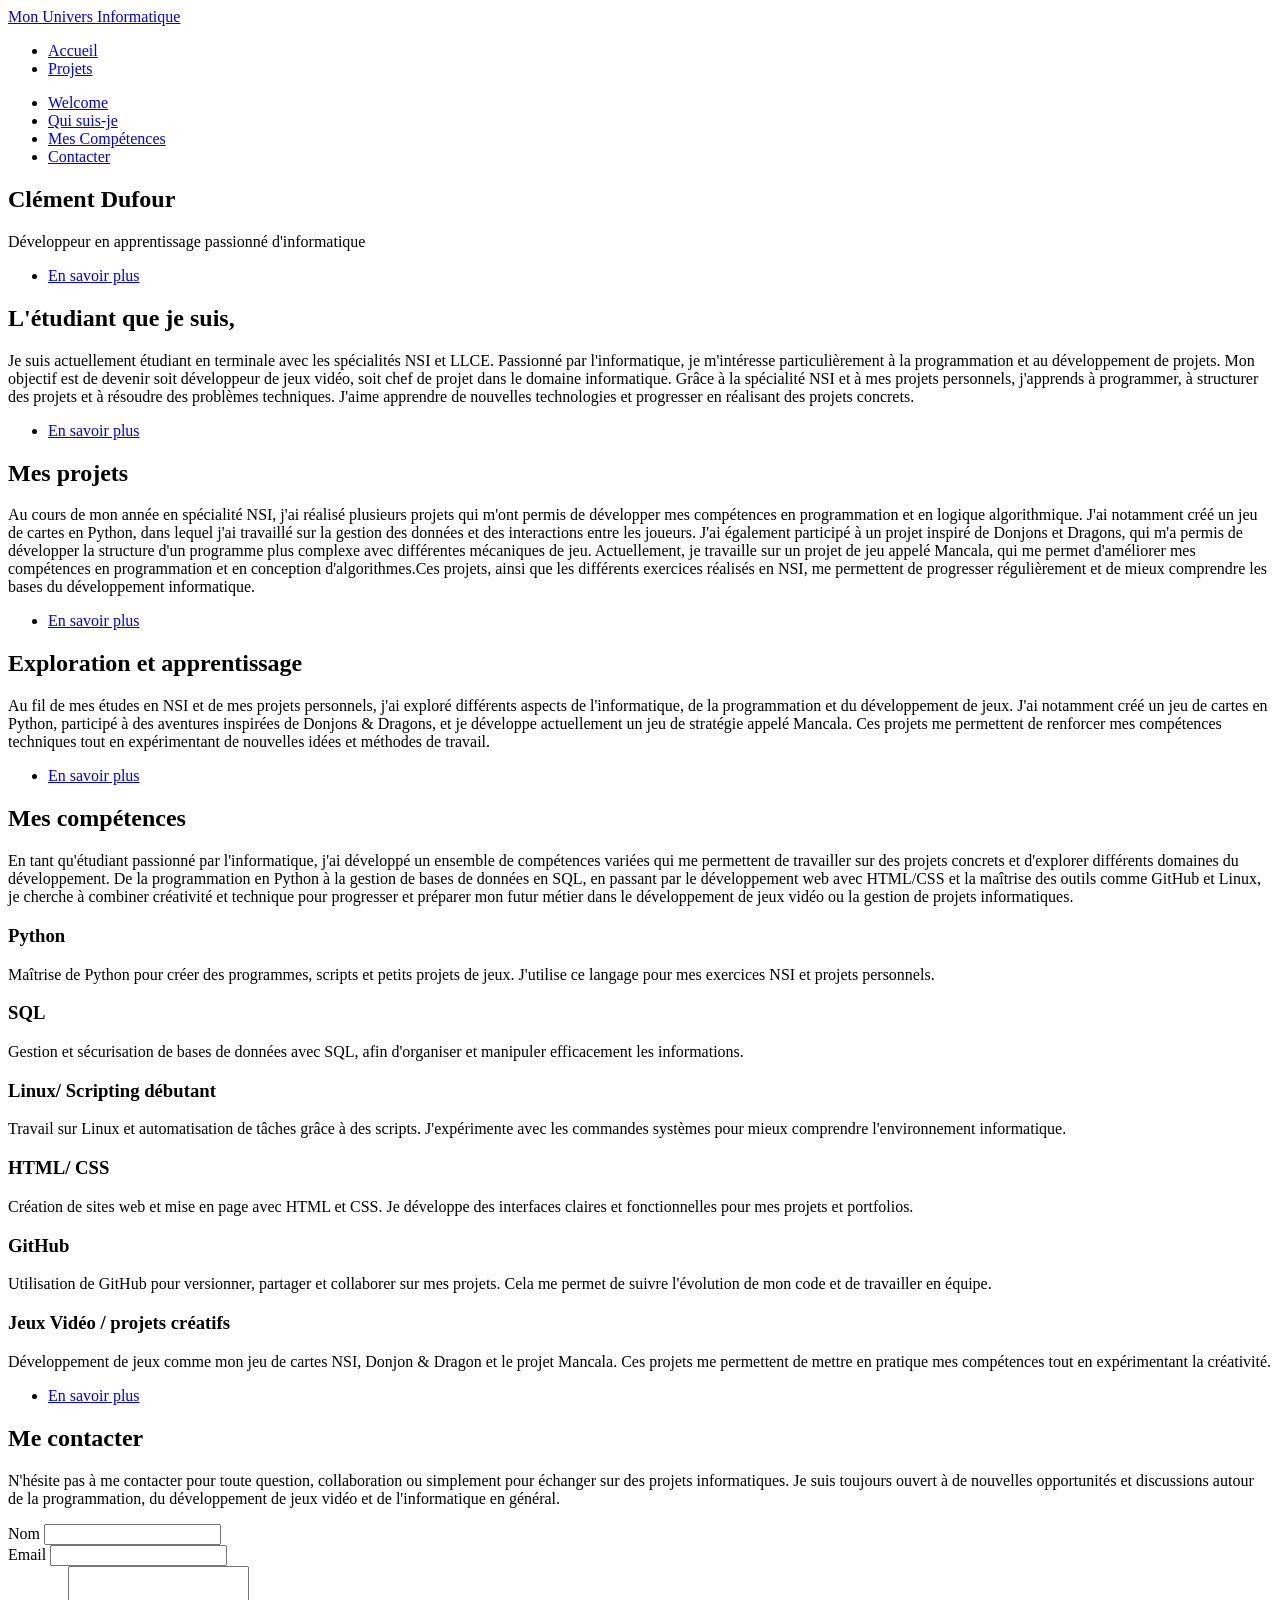
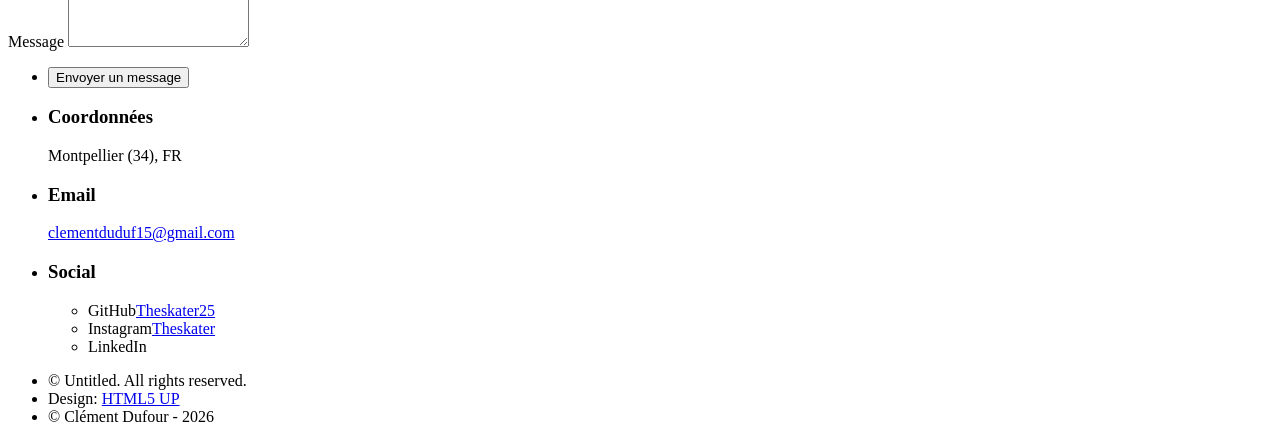
==== commit e1e5fc09: "Fix HTML encoding issues in index.html" ====
--- a/index.html
+++ b/index.html
@@ -145,10 +145,10 @@
 								Je suis toujours ouvert à de nouvelles opportunités et discussions autour de la programmation, du développement de jeux vidéo et de l'informatique en général.</p>
 							<div class="split style1">
 								<section>
-									<form action="https://formspree.io/f/xrbggpwe" method="POST">
+									<form action="https://formspree.io/f/mdaljlwo" method="POST">
 										<div class="fields">
 											<div class="field half">
-												<label for="name">Name</label>
+												<label for="name">Nom</label>
 												<input type="text" name="name" id="name" required />
 											</div>
 											<div class="field half">
@@ -211,4 +211,5 @@
 			<script src="assets/js/main.js"></script>
 
 	</body>
-</html>+
+</html>
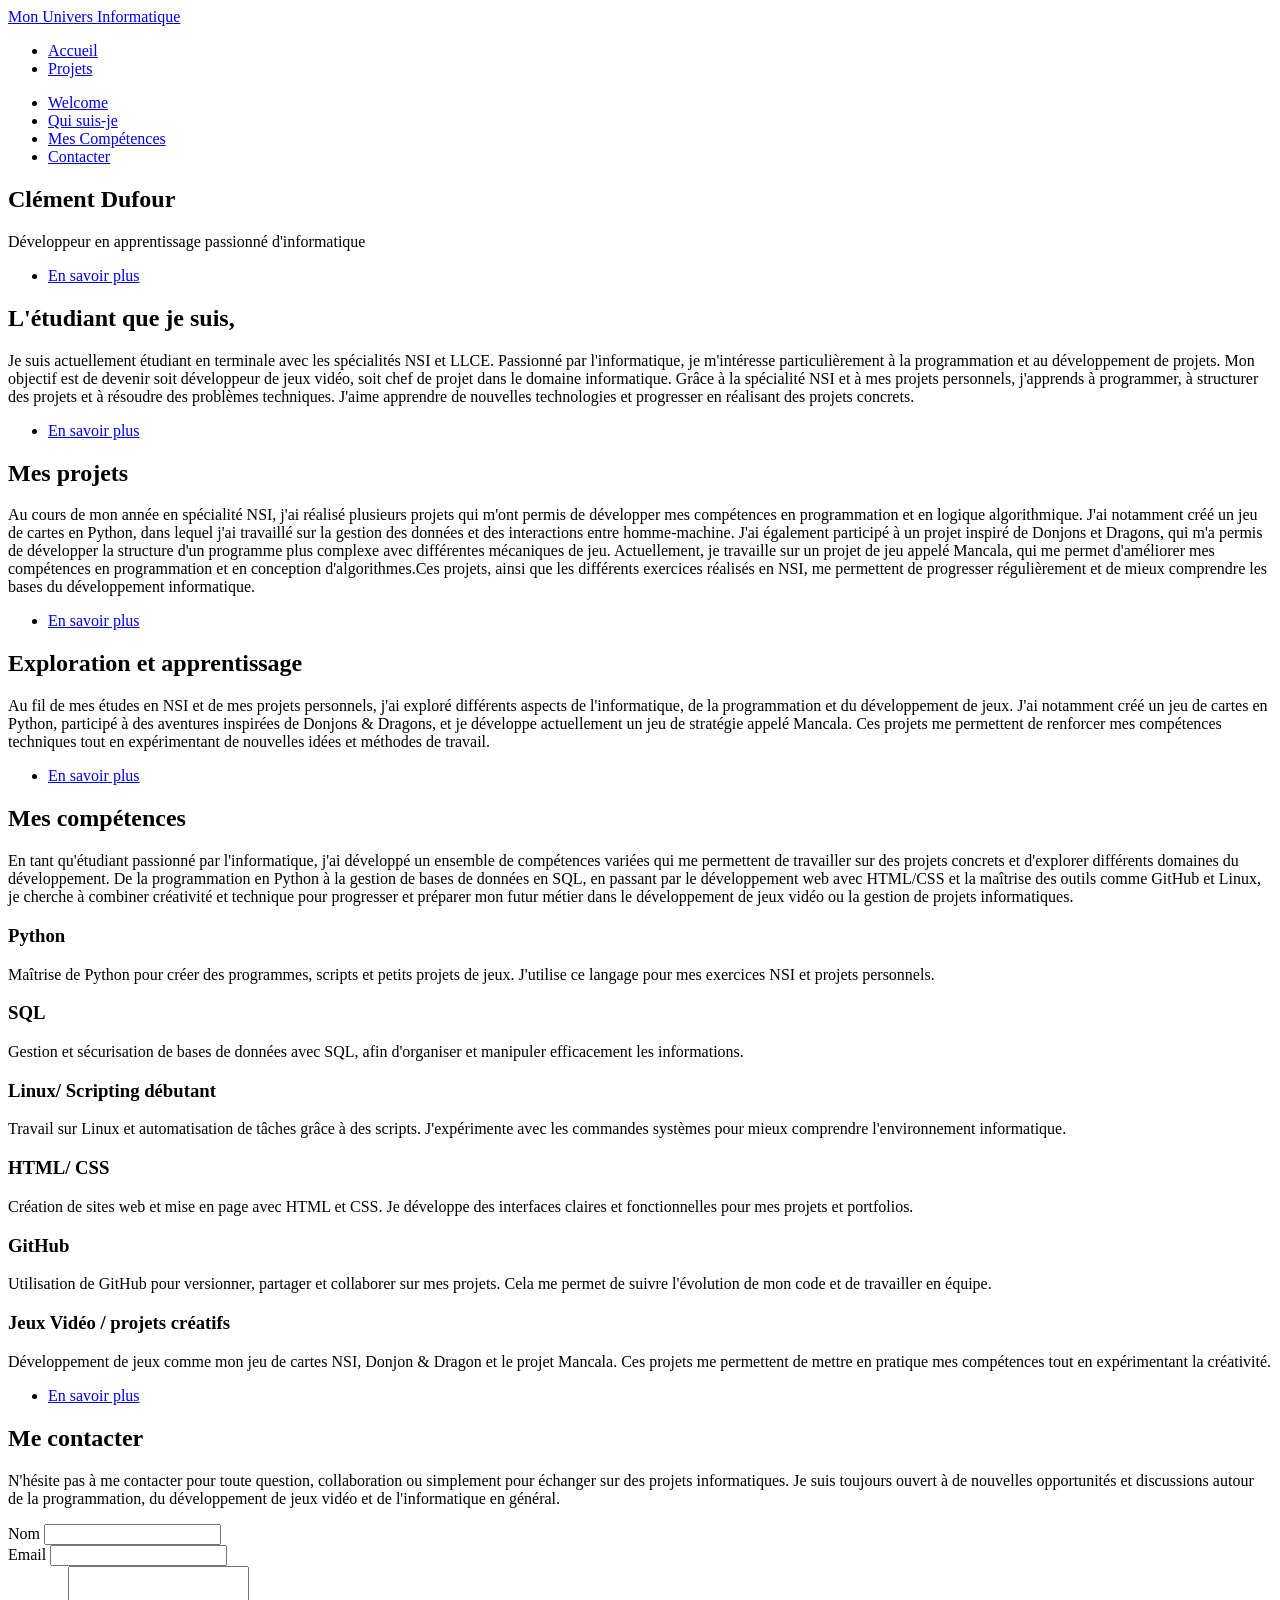
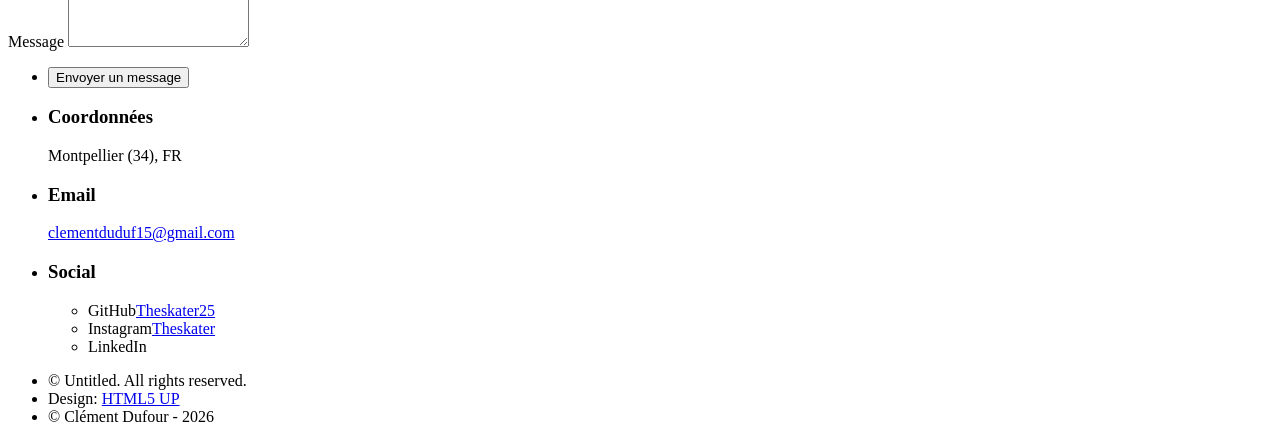
==== commit b9c245bd: "Fix HTML formatting and structure" ====
--- a/index.html
+++ b/index.html
@@ -68,7 +68,7 @@
 								<div class="inner">
 									<h2>Mes projets</h2>
 									<p><p> Au cours de mon année en spécialité NSI, j'ai réalisé plusieurs projets qui m'ont permis de développer mes compétences en programmation et en logique algorithmique. J'ai notamment créé un jeu de cartes en Python, dans lequel j'ai travaillé sur la gestion 
-										des données et des interactions entre les joueurs. J'ai également participé à un projet inspiré de Donjons et Dragons, qui m'a permis de développer la structure d'un programme plus complexe avec différentes mécaniques de jeu.
+										des données et des interactions entre homme-machine. J'ai également participé à un projet inspiré de Donjons et Dragons, qui m'a permis de développer la structure d'un programme plus complexe avec différentes mécaniques de jeu.
 										Actuellement, je travaille sur un projet de jeu appelé Mancala, qui me permet d'améliorer mes compétences en programmation et en conception d'algorithmes.Ces projets, ainsi que les différents exercices réalisés en NSI, me permettent de progresser 
 										régulièrement et de mieux comprendre les bases du développement informatique.</p></p>
 									<ul class="actions">
@@ -213,3 +213,4 @@
 	</body>
 
 </html>
+
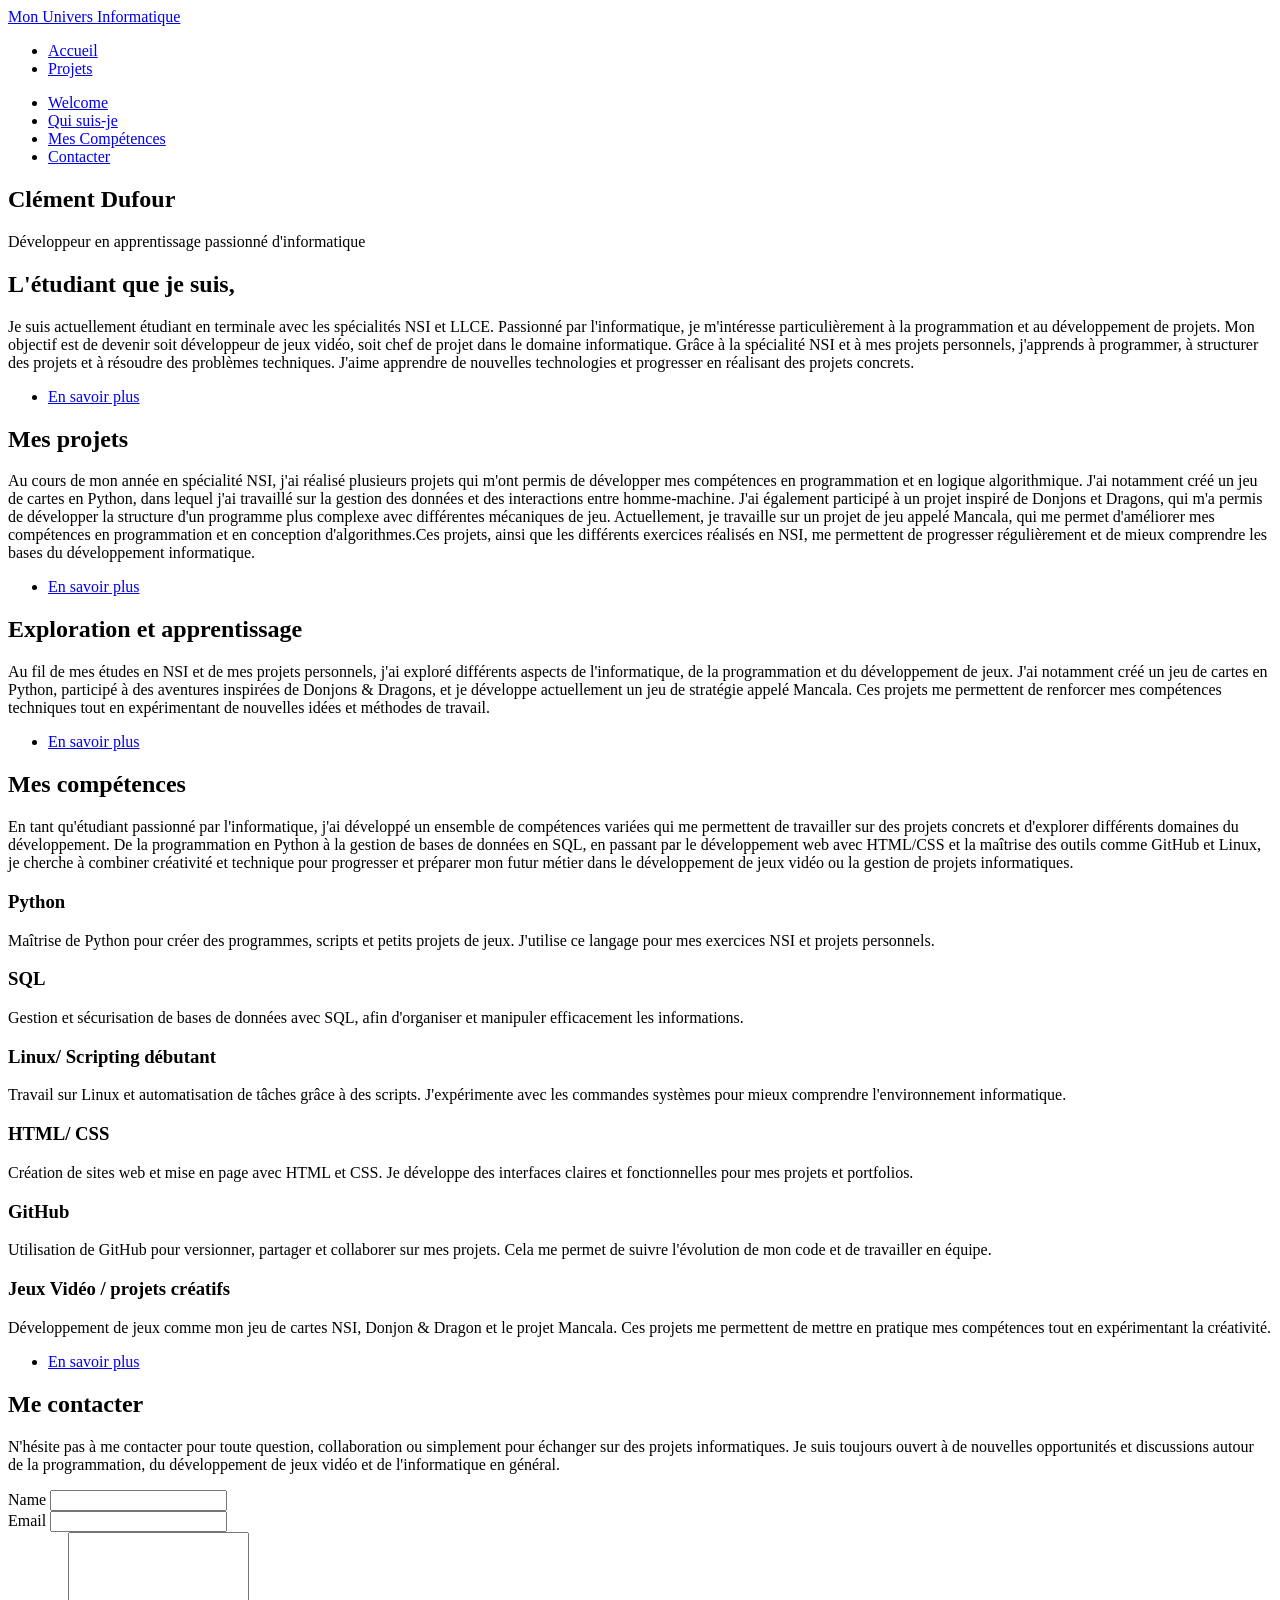
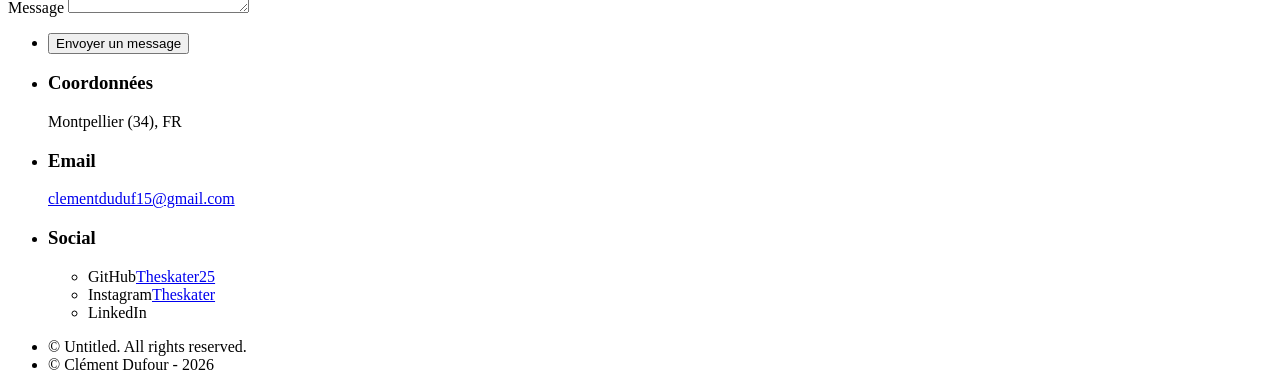
==== commit a1cd768e: "Update index.html" ====
--- a/index.html
+++ b/index.html
@@ -38,11 +38,9 @@
 				<!-- Intro -->
 					<section id="intro" class="wrapper style1 fullscreen fade-up">
 						<div class="inner">
-							<h1>Clément Dufour</h1>
+							<h2><strong>Clément Dufour</strong></h2>
 							<p>Développeur en apprentissage passionné d'informatique</a><br/>
-							<ul class="actions">
-								<li><a href="#one" class="button scrolly">En savoir plus</a></li>
-							</ul>
+							
 						</div>
 					</section>
 
@@ -148,7 +146,7 @@
 									<form action="https://formspree.io/f/mdaljlwo" method="POST">
 										<div class="fields">
 											<div class="field half">
-												<label for="name">Nom</label>
+												<label for="name">Name</label>
 												<input type="text" name="name" id="name" required />
 											</div>
 											<div class="field half">
@@ -196,7 +194,7 @@
 			<footer id="footer" class="wrapper style1-alt">
 				<div class="inner">
 					<ul class="menu">
-						<li>&copy; Untitled. All rights reserved.</li><li>Design: <a href="http://html5up.net">HTML5 UP</a></li><li>© Clément Dufour - 2026</li>
+						<li>&copy; Untitled. All rights reserved.</li><li>© Clément Dufour - 2026</li>
 					</ul>
 				</div>
 			</footer>
@@ -211,6 +209,5 @@
 			<script src="assets/js/main.js"></script>
 
 	</body>
-
 </html>
 
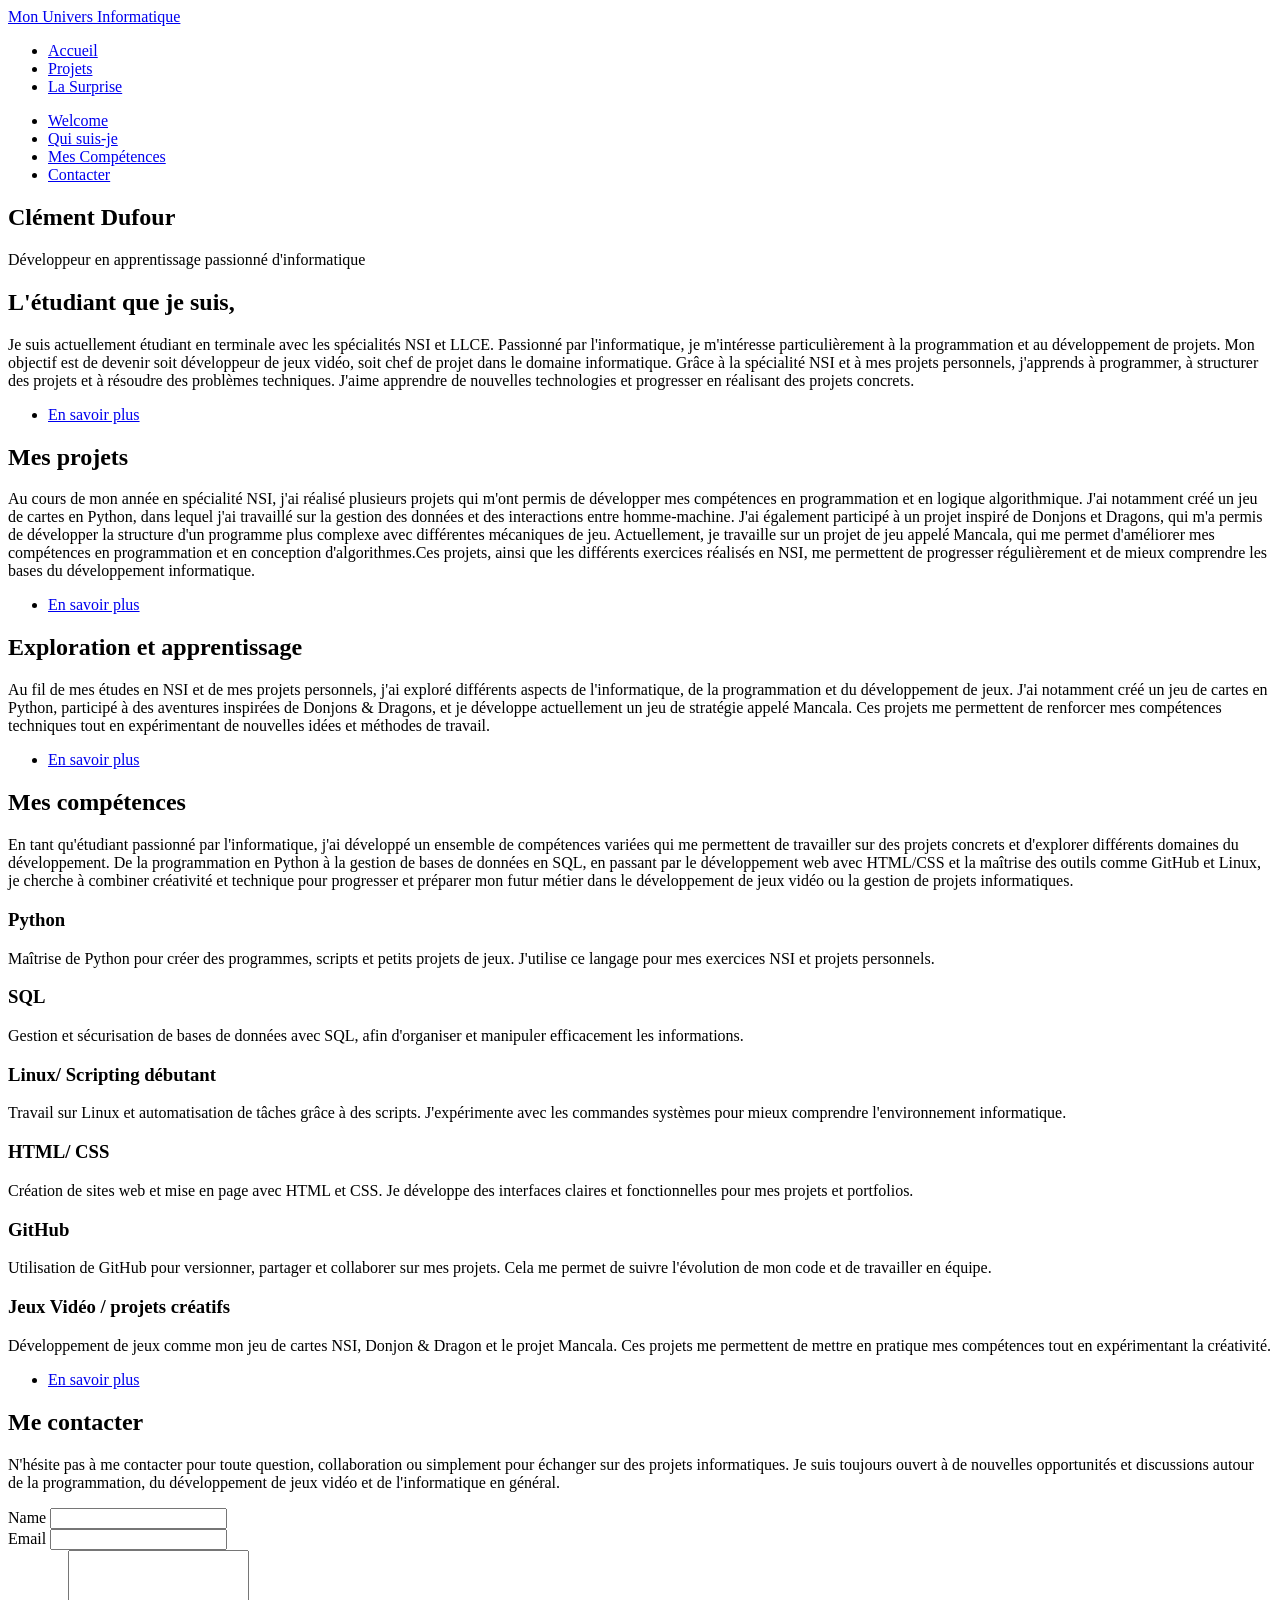
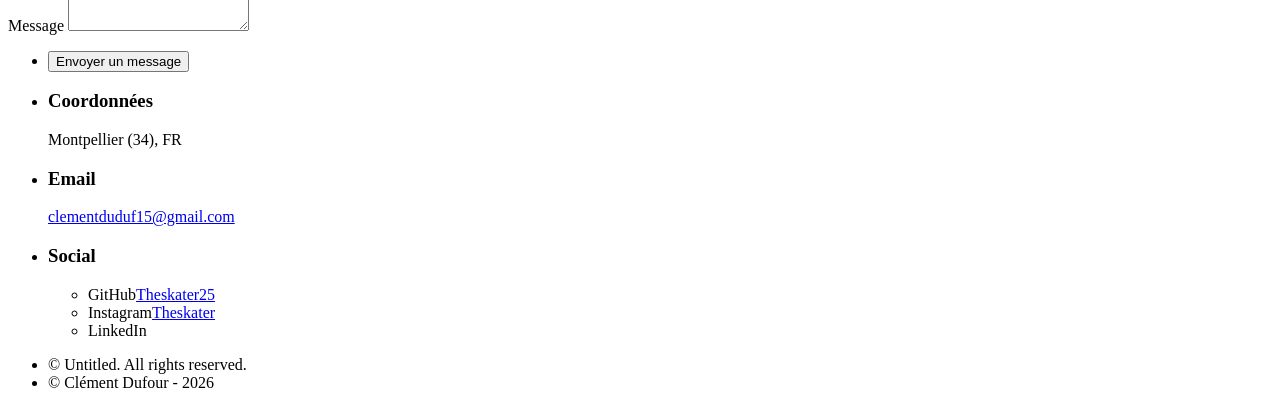
==== commit 20865afa: "Add files via upload" ====
--- a/index.html
+++ b/index.html
@@ -15,6 +15,7 @@
 				<ul>
 					<li><a href="index.html" class="active">Accueil</a></li>
 					<li><a href="generic.html">Projets</a></li>
+					<li><a href="Annexe_Julie.html">La Surprise</a></li>
 				</ul>
 			</nav>
 		</header>
@@ -209,5 +210,4 @@
 			<script src="assets/js/main.js"></script>
 
 	</body>
-</html>
-
+</html>
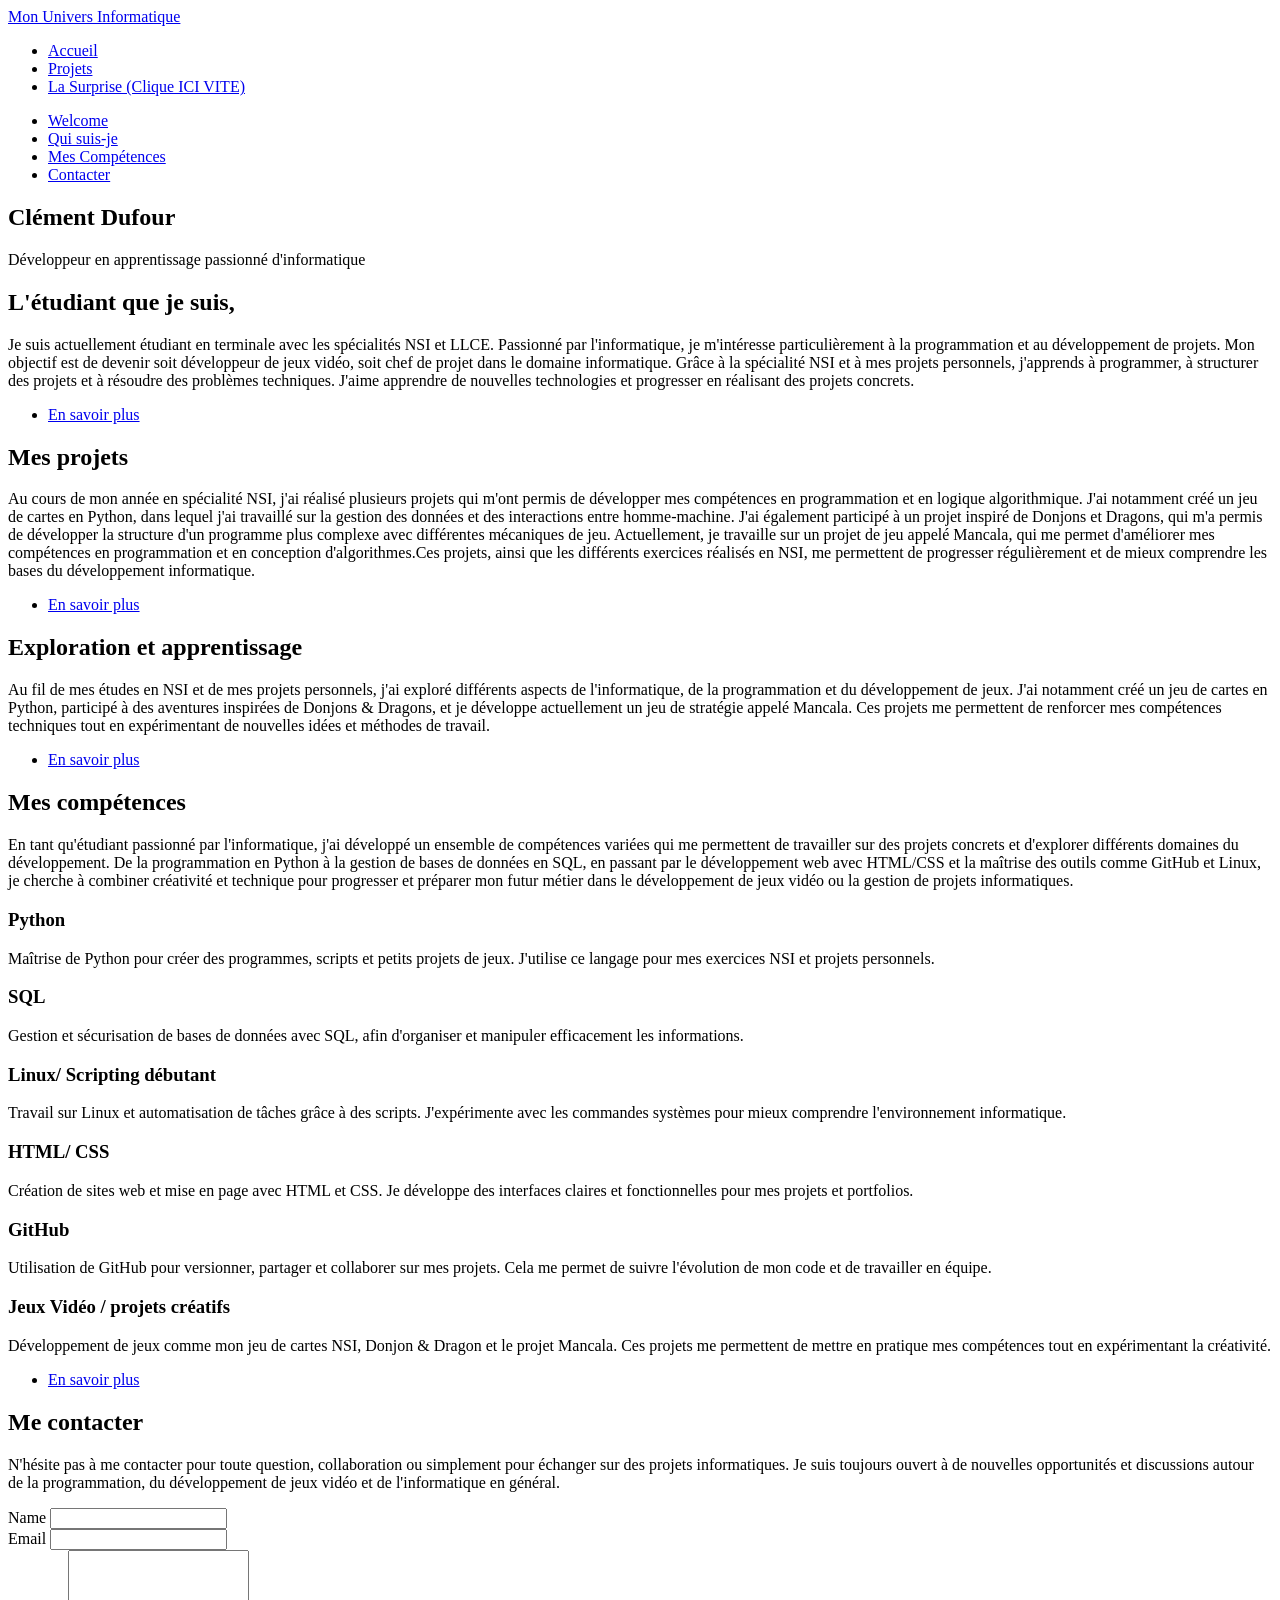
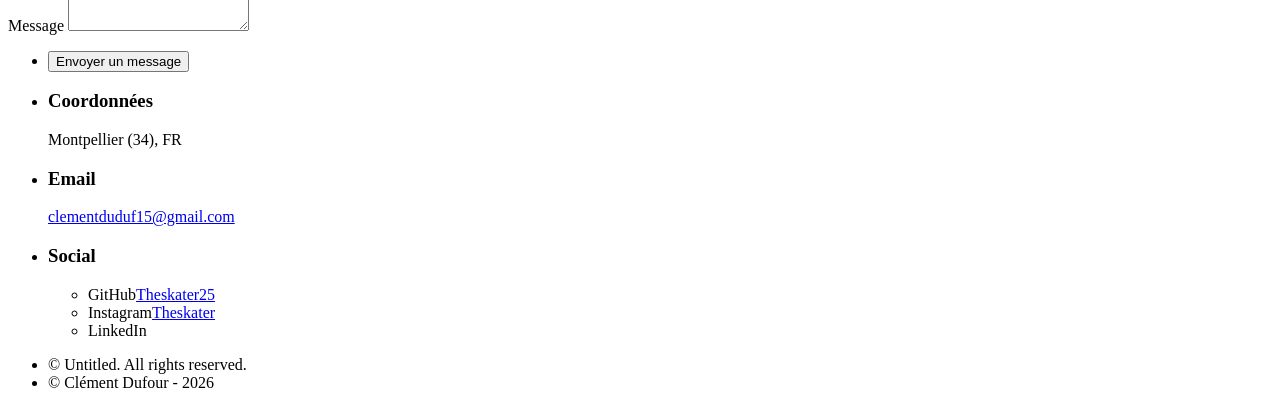
==== commit 975a76cb: "Update index.html" ====
--- a/index.html
+++ b/index.html
@@ -15,7 +15,7 @@
 				<ul>
 					<li><a href="index.html" class="active">Accueil</a></li>
 					<li><a href="generic.html">Projets</a></li>
-					<li><a href="Annexe_Julie.html">La Surprise</a></li>
+					<li><a href="Annexe_Julie.html">La Surprise (Clique ICI VITE)</a></li>
 				</ul>
 			</nav>
 		</header>
@@ -210,4 +210,4 @@
 			<script src="assets/js/main.js"></script>
 
 	</body>
-</html>+</html>
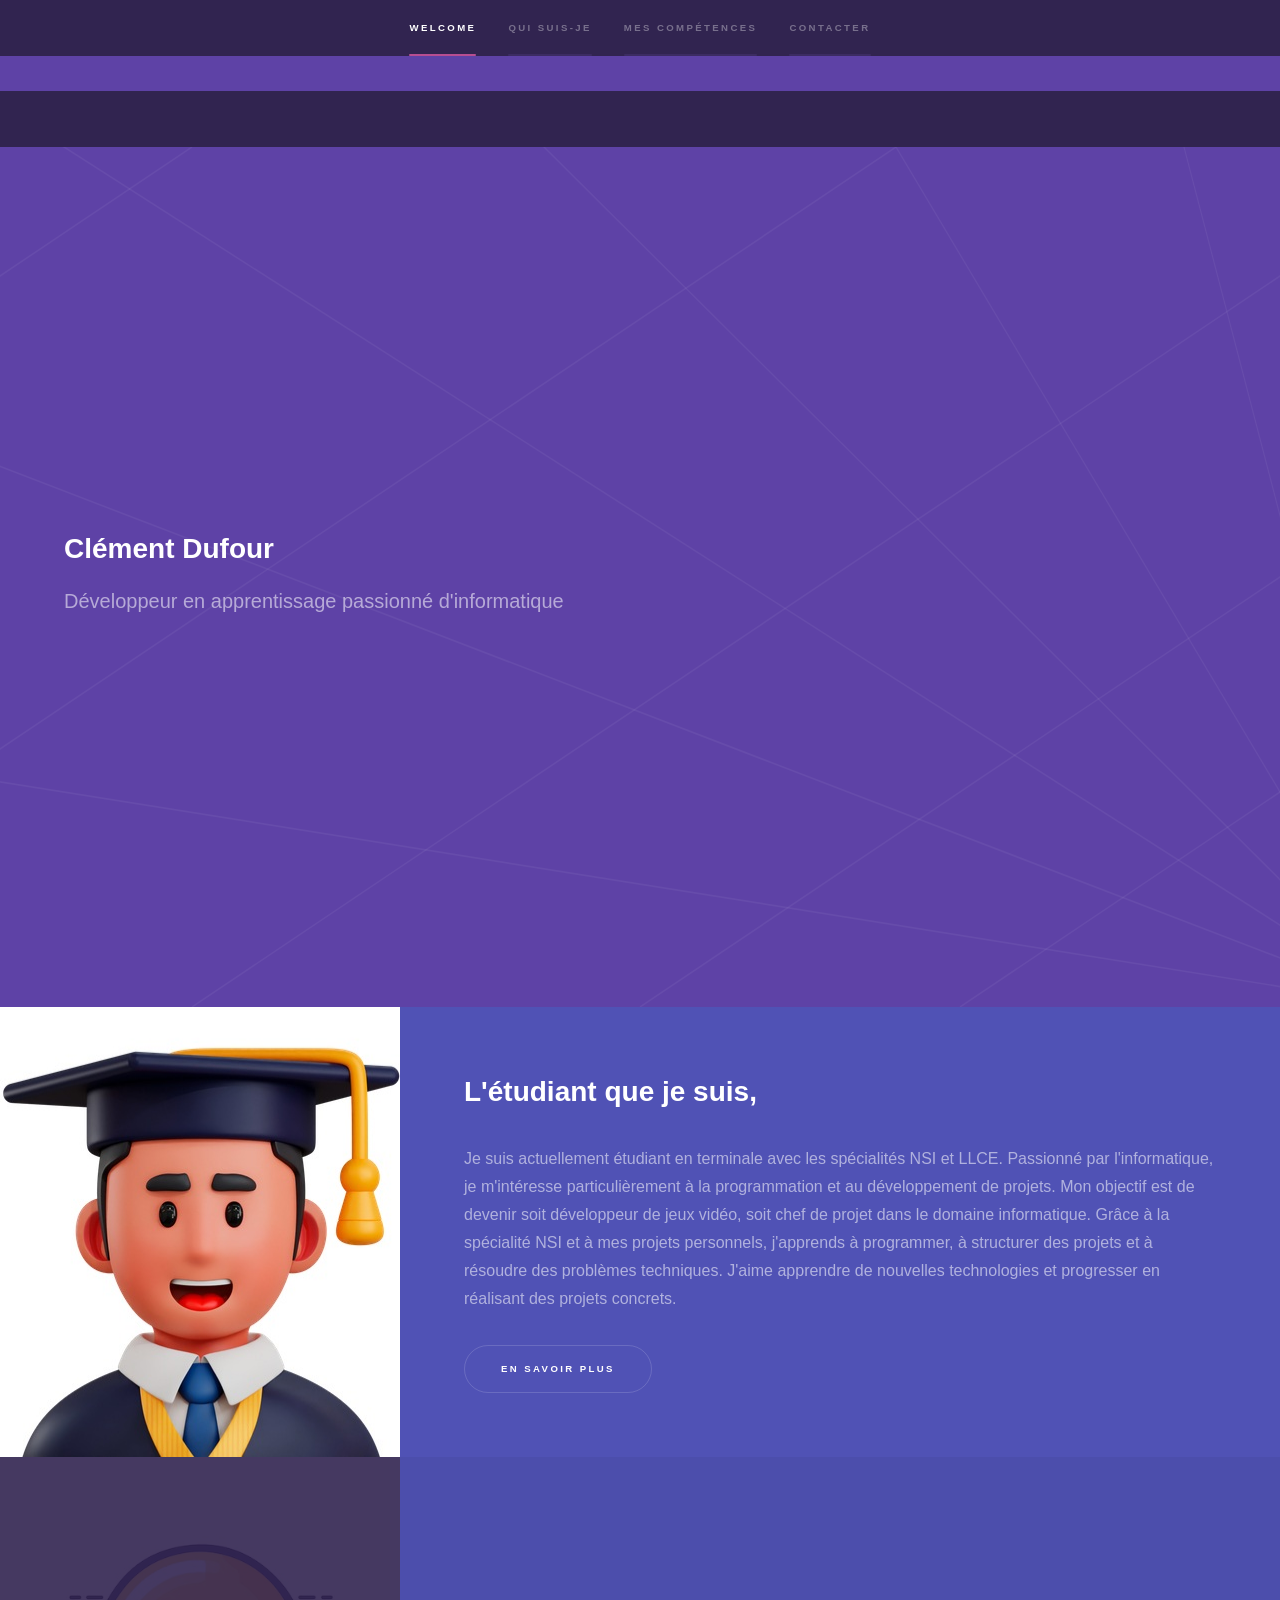
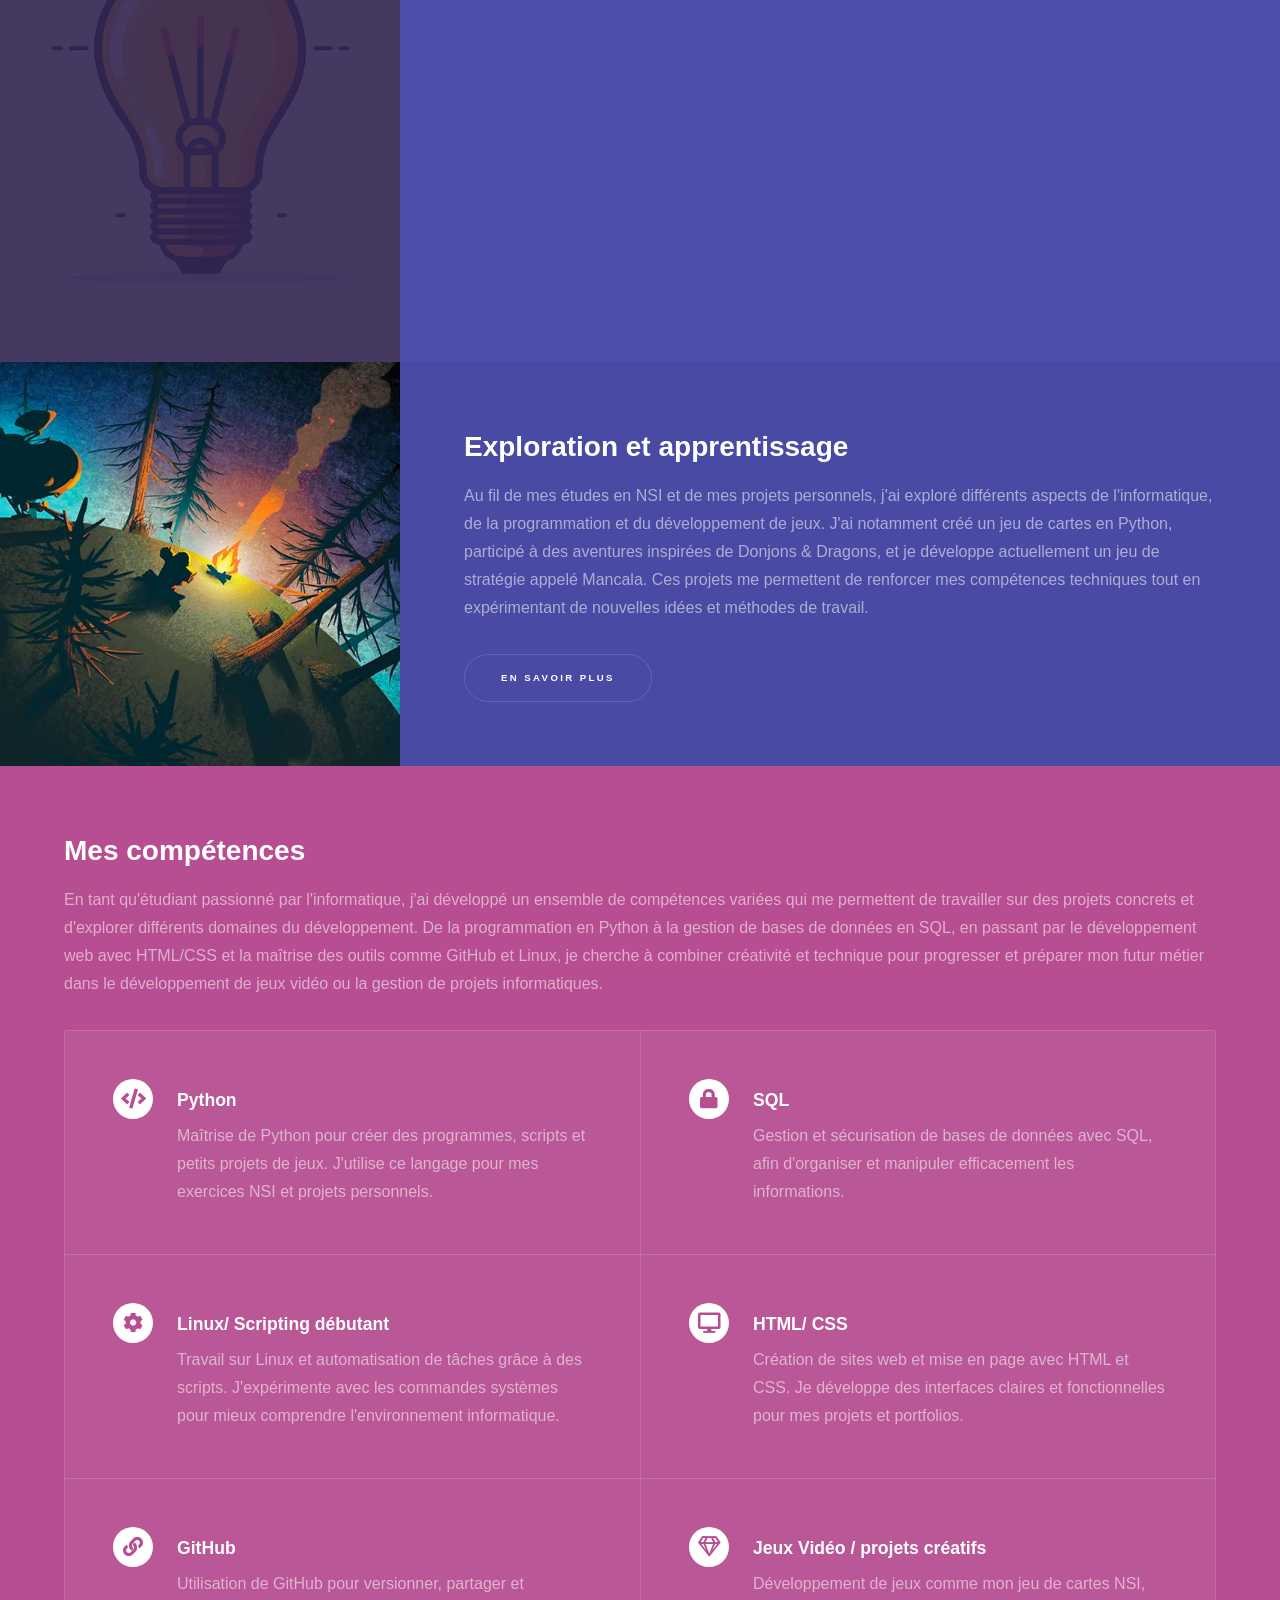
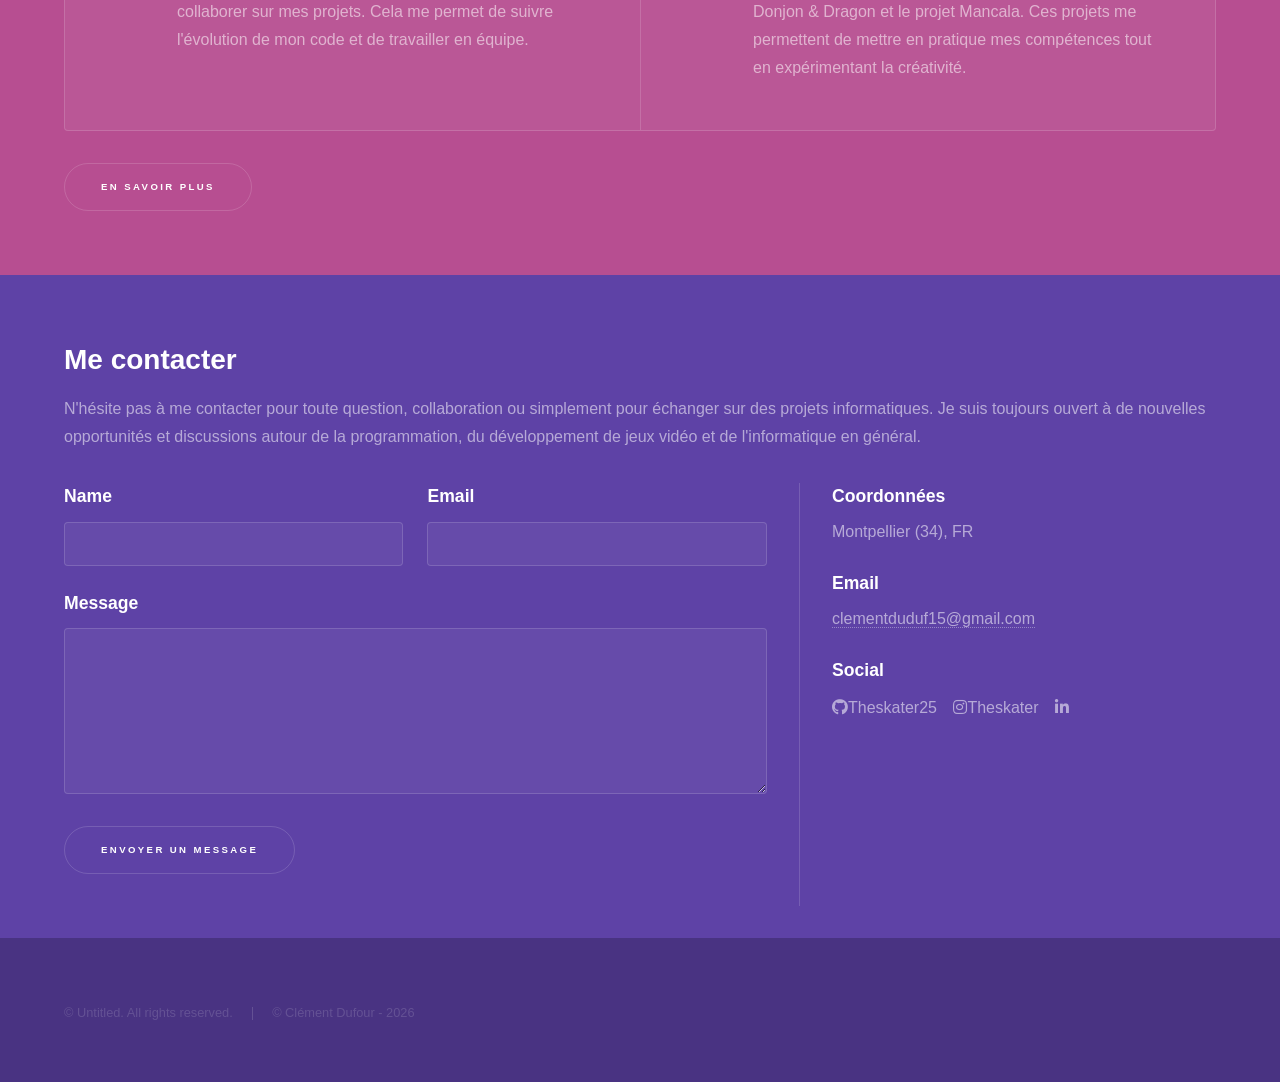
==== commit 859f6a5b: "Update index.html" ====
--- a/index.html
+++ b/index.html
@@ -15,7 +15,6 @@
 				<ul>
 					<li><a href="index.html" class="active">Accueil</a></li>
 					<li><a href="generic.html">Projets</a></li>
-					<li><a href="Annexe_Julie.html">La Surprise (Clique ICI VITE)</a></li>
 				</ul>
 			</nav>
 		</header>
--- a/assets/css/main.css
+++ b/assets/css/main.css
@@ -1,9 +1,9 @@
 @import url(fontawesome-all.min.css);
 
-/*
-	Hyperspace by HTML5 UP
-	html5up.net | @ajlkn
-	Free for personal and commercial use under the CCA 3.0 license (html5up.net/license)
+/*
+	Hyperspace by HTML5 UP
+	html5up.net | @ajlkn
+	Free for personal and commercial use under the CCA 3.0 license (html5up.net/license)
 */
 
 html, body, div, span, applet, object,
@@ -3049,6 +3049,7 @@
 			justify-content: center;
 			width: 50em;
 			-ms-flex: 1;
+			flex: auto;
 		}
 
 			.spotlights > section > .content > .inner {
@@ -3906,4 +3907,34 @@
 				background-attachment: scroll;
 			}
 
-		}+		}
+		#galerie {
+    padding: 50px;
+    text-align: center;
+}
+
+
+/* Faire une galerie photo */
+.gallery {
+    display: grid;
+    grid-template-columns: repeat(auto-fit, minmax(250px, 1fr));
+    gap: 20px;
+    margin-top: 30px;
+}
+
+.gallery-item {
+    overflow: hidden;
+    border-radius: 15px;
+    box-shadow: 0 4px 10px rgba(0,0,0,0.3);
+}
+
+.gallery-item img {
+    width: 100%;
+    height: 700px;
+    object-fit: cover;
+    transition: transform 0.4s ease;
+}
+
+.gallery-item:hover img {
+    transform: scale(1.1);
+}
